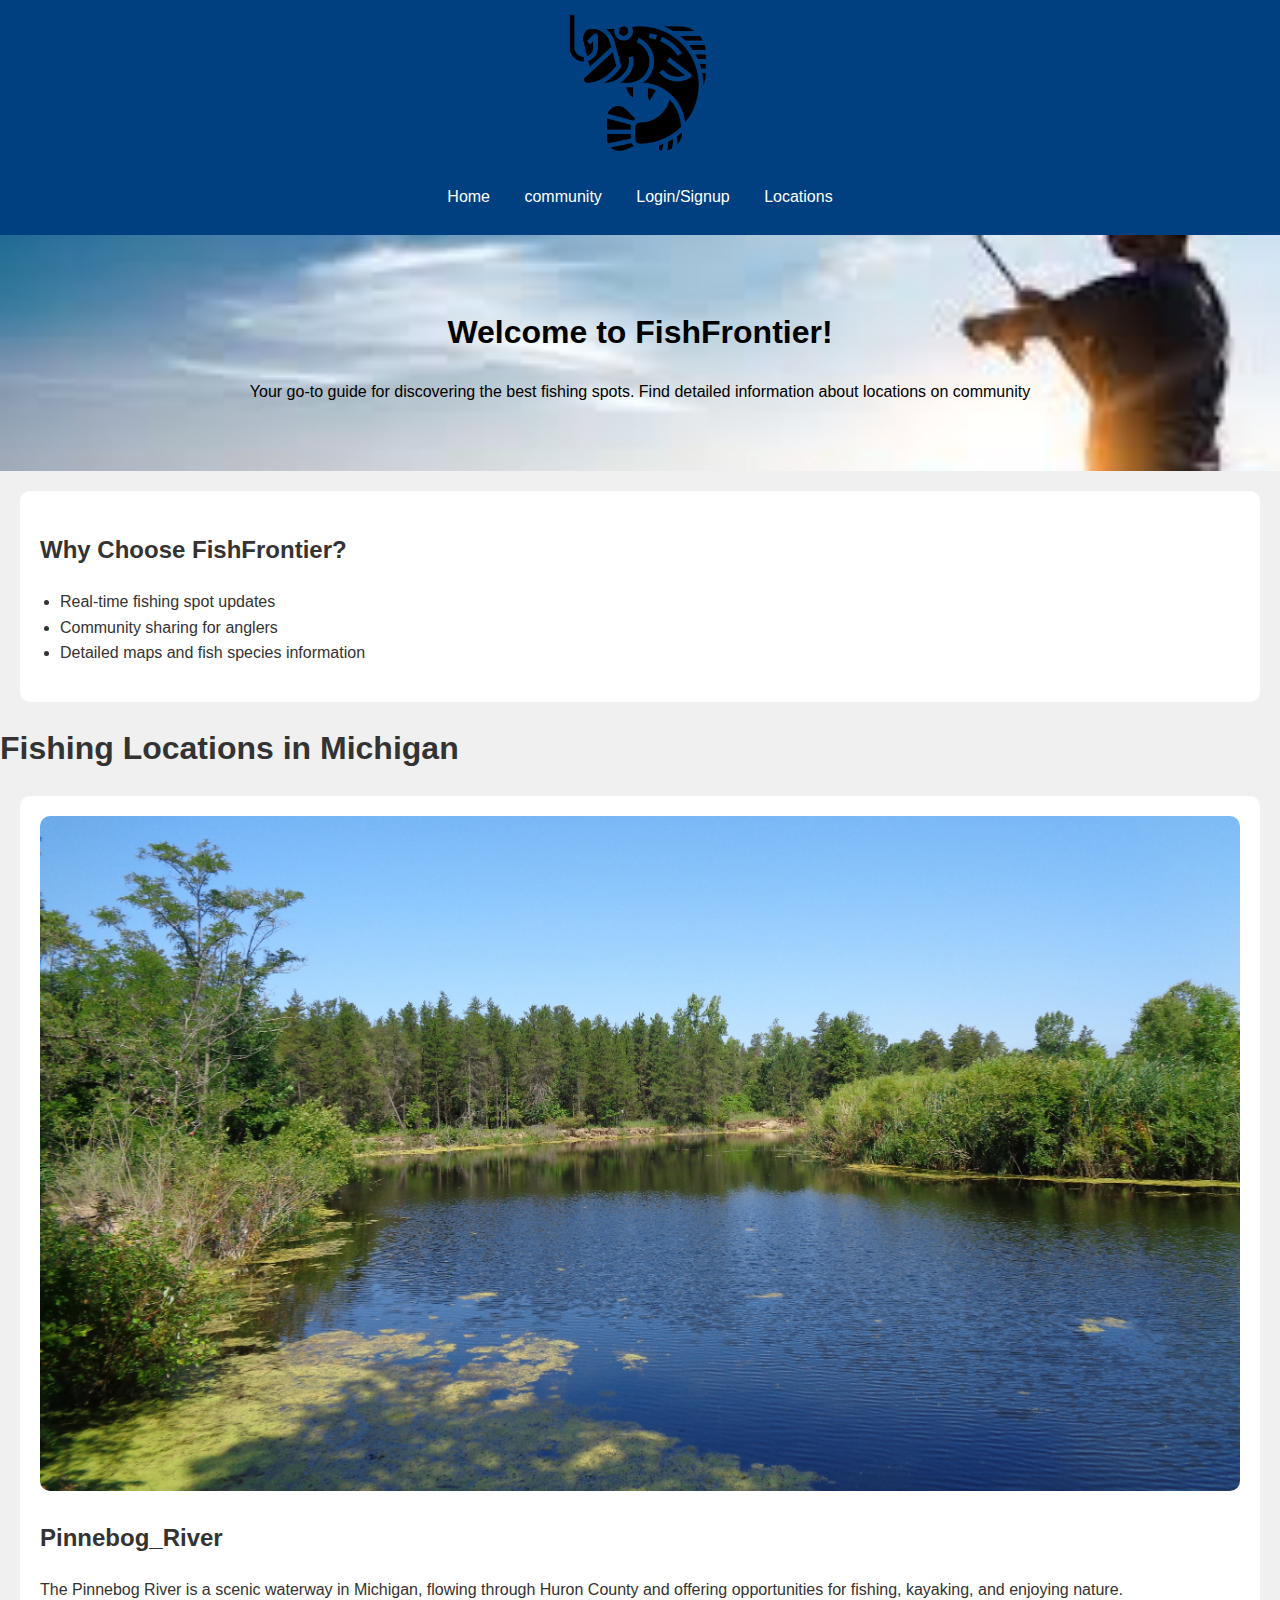
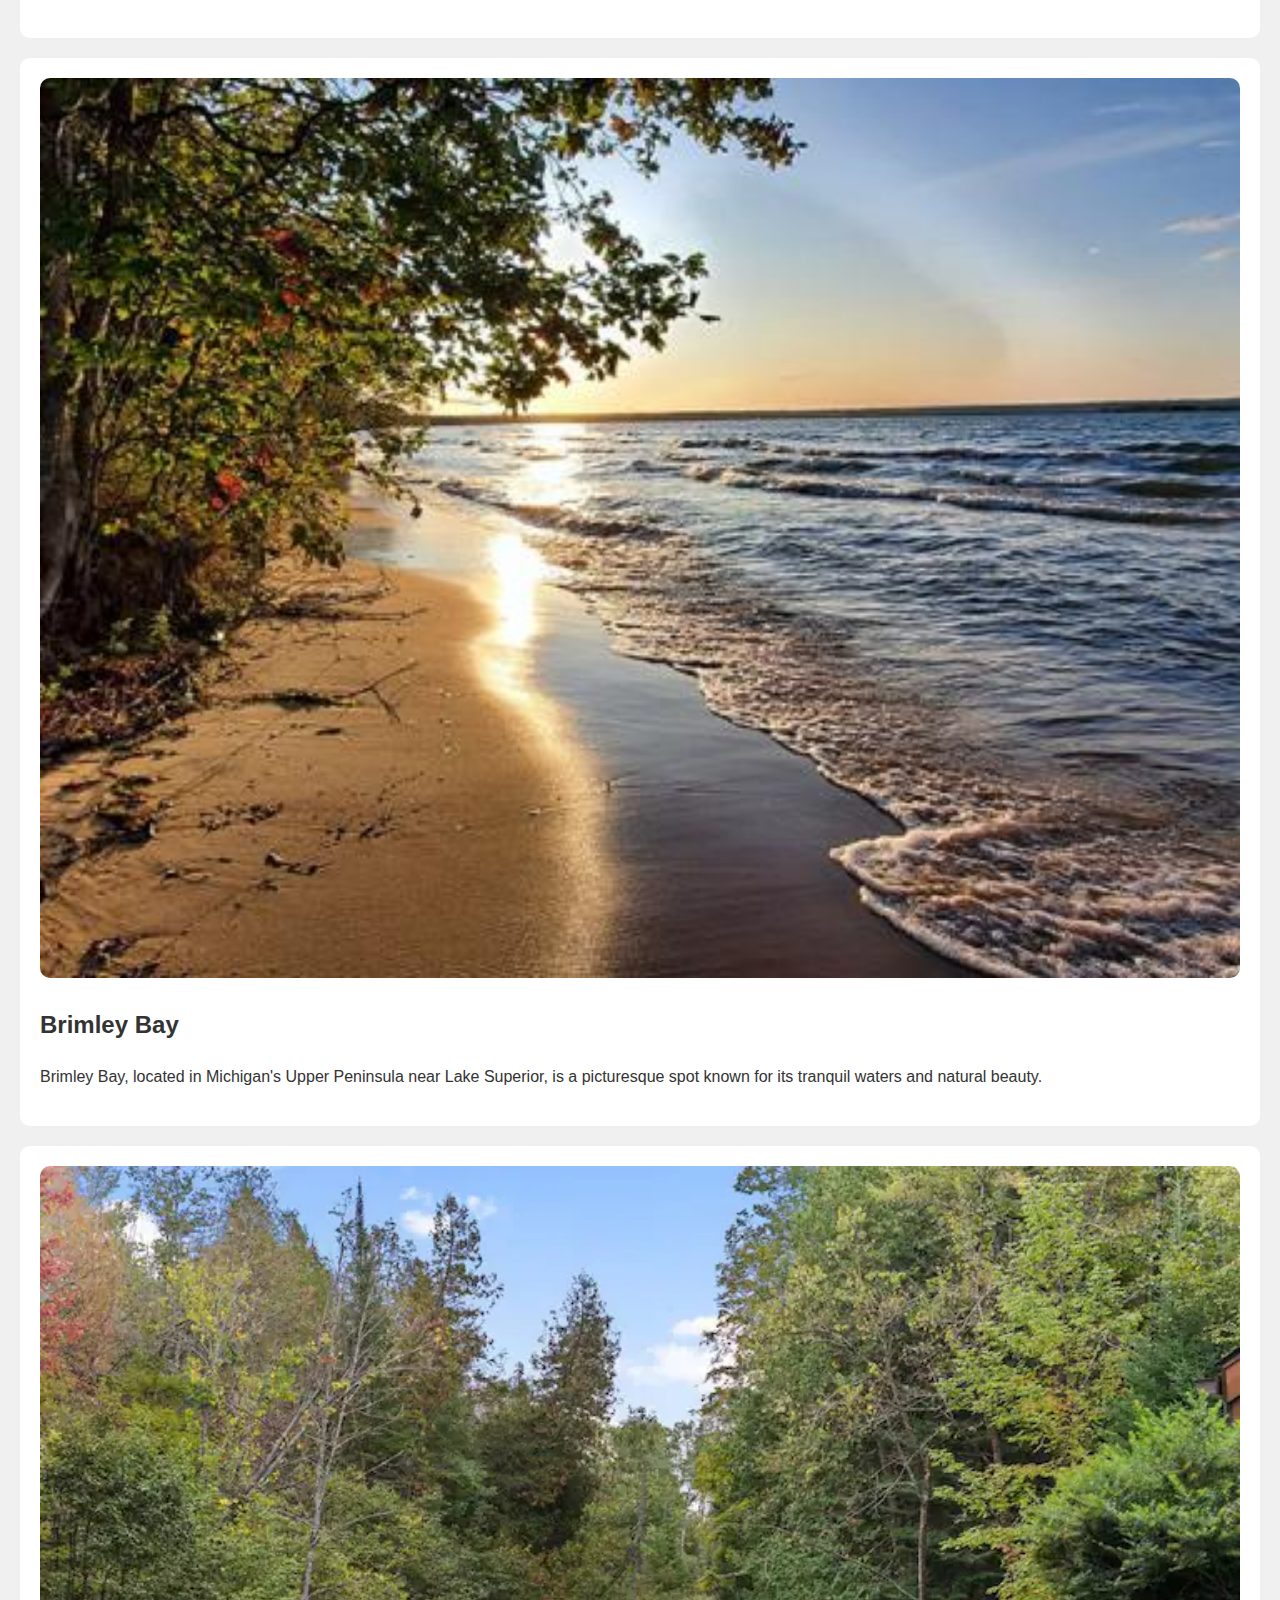
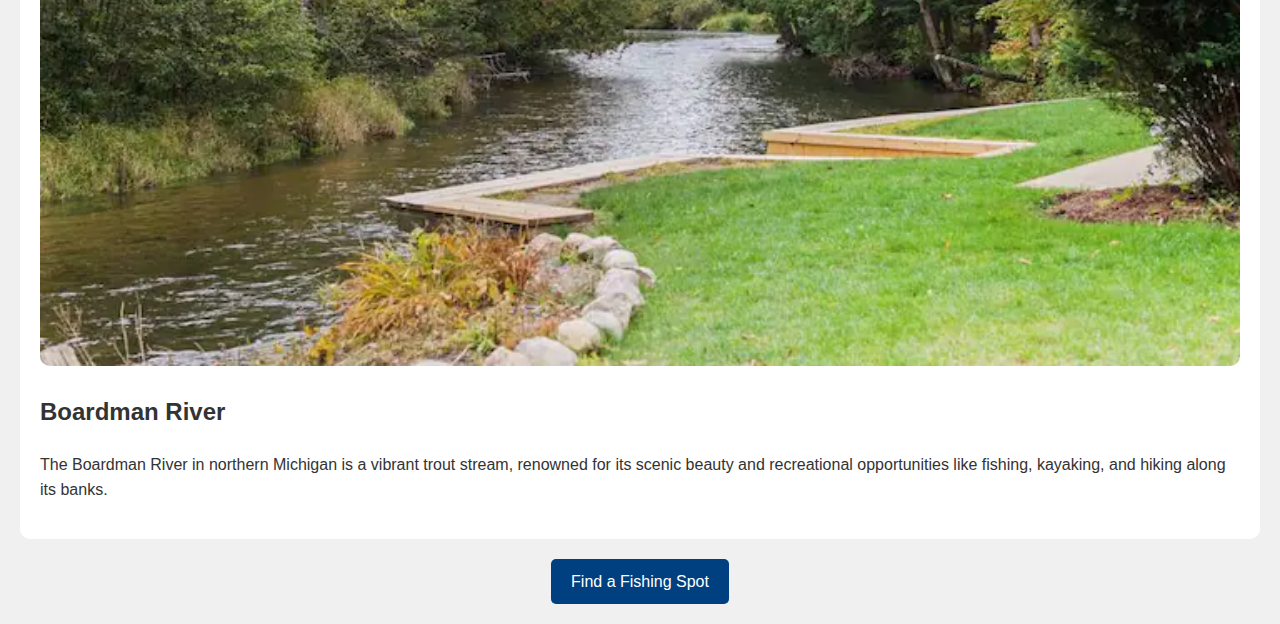
==== index.html @ 1112aa6f "updates" ====
<!DOCTYPE html>
<html lang="en">
<head>
    <meta charset="UTF-8">
    <meta name="viewport" content="width=device-width, initial-scale=1.0">
    <link rel="stylesheet" href="style.css">
    <title>FishFrontier</title>
</head>
<body>
    <header>
        <img src="fishing.png" alt="Logo" class="logo">
        <nav>
            <ul>
                <li><a href="index.html">Home</a></li>
                <li><a href="community.html">community</a></li>
                <li><a href="login.html">Login/Signup</a></li>
                <li><a href="#locations">Locations</a></li>
            </ul>
        </nav>
    </header>

    <main>
        <section class="home" style="background-image: url(Fishing.jpg); background-size: cover; background-position: center;">
            <h1>Welcome to FishFrontier!</h1>
            <p>Your go-to guide for discovering the best fishing spots. Find detailed information about locations on community</p>
        </section>

        <section class="features">
            <h2>Why Choose FishFrontier?</h2>
            <ul>
                <li>Real-time fishing spot updates</li>
                <li>Community sharing for anglers</li>
                <li>Detailed maps and fish species information</li>
            </ul>
        </section>

        <section id="locations" class="locations">
            <h1>Fishing Locations in Michigan</h1>
            <div class="location">
                <img src="PinnebogRiver.jpg" alt="FishingSpot">
                <h2>Pinnebog_River</h2>
                <p>The Pinnebog River is a scenic waterway in Michigan, flowing through Huron County and 
                    offering opportunities for fishing, kayaking, and enjoying nature.</p>
            </div>

            <div class="location">
                <img src="BrimleyBay.jpg" alt="FishingSpot">
                <h2>Brimley Bay</h2>
                <p>Brimley Bay, located in Michigan's Upper Peninsula near Lake Superior, is a 
                    picturesque spot known for its tranquil waters and natural beauty.</p>
            </div>

            <div class="location">
                <img src="BoardmanRiver.jpg" alt="FishingSpot">
                <h2>Boardman River</h2>
                <p>The Boardman River in northern Michigan is a vibrant trout stream, renowned 
                    for its scenic beauty and recreational opportunities like fishing, kayaking, 
                    and hiking along its banks.</p>
            </div>
        </section>

        <div class="cta">
            <a href="#Locations" class="button"> Find a Fishing Spot</a>
        </div>
    </main>
</body>
</html>
---- style.css ----
body {
    font-family: Arial, sans-serif;
    line-height: 1.6;
    margin: 0;
    padding: 0;
    background-color: #f0f0f0;
    color: #333;
}

header {
    background-color: #004080;
    color: white;
    padding: 10px 0;
    text-align: center;
}

.logo {
    width: 150px;
}

nav ul {
    list-style: none;
    padding: 0;
}

nav ul li {
    display: inline;
    margin: 0 15px;
}

nav ul li a {
    color: white;
    text-decoration: none;
}

.home {
    text-align: center;
    background-color: #0073e6;
    color: rgb(0, 0, 0);
    padding: 50px 20px;
}

.features {
    margin: 20px;
    padding: 20px;
    background-color: white;
    border-radius: 10px;
}

.features ul {
    list-style: disc;
    padding-left: 20px;
}

.cta {
    text-align: center;
    margin: 20px;
}

.button {
    display: inline-block;
    padding: 10px 20px;
    background-color: #004080;
    color: white;
    text-decoration: none;
    border-radius: 5px;
}

.button:hover {
    background-color: #002f5f;
}

footer {
    background-color: #004080;
    color: white;
    text-align: center;
    padding: 10px 0;
    position: relative;
    bottom: 0;
    width: 100%;
}

.location {
    background-color: white;
    margin: 20px;
    padding: 20px;
    border-radius: 10px;
}

.location img {
    width: 100%;
    border-radius: 10px;
}

.login {
    margin: 20px;
    padding: 20px;
    background-color: white;
    border-radius: 10px;
    text-align: center;
}

.login form {
    display: inline-block;
    text-align: left;
}

.login label {
    display: block;
    margin: 10px 0 5px;
}

.login input {
    width: 100%;
    padding: 8px;
    margin-bottom: 10px;
    border: 1px solid #ccc;
    border-radius: 5px;
}

@media (max-width: 768px) {
    nav ul li {
        display: block;
        margin: 10px 0;
    }

    .home {
        padding: 30px 10px;
    }

    .location, .login {
        margin: 10px;
    }
}

@media (max-width: 480px) {
    header {
        padding: 5px 0;
    }

    .button {
        padding: 8px 16px;
    }
}
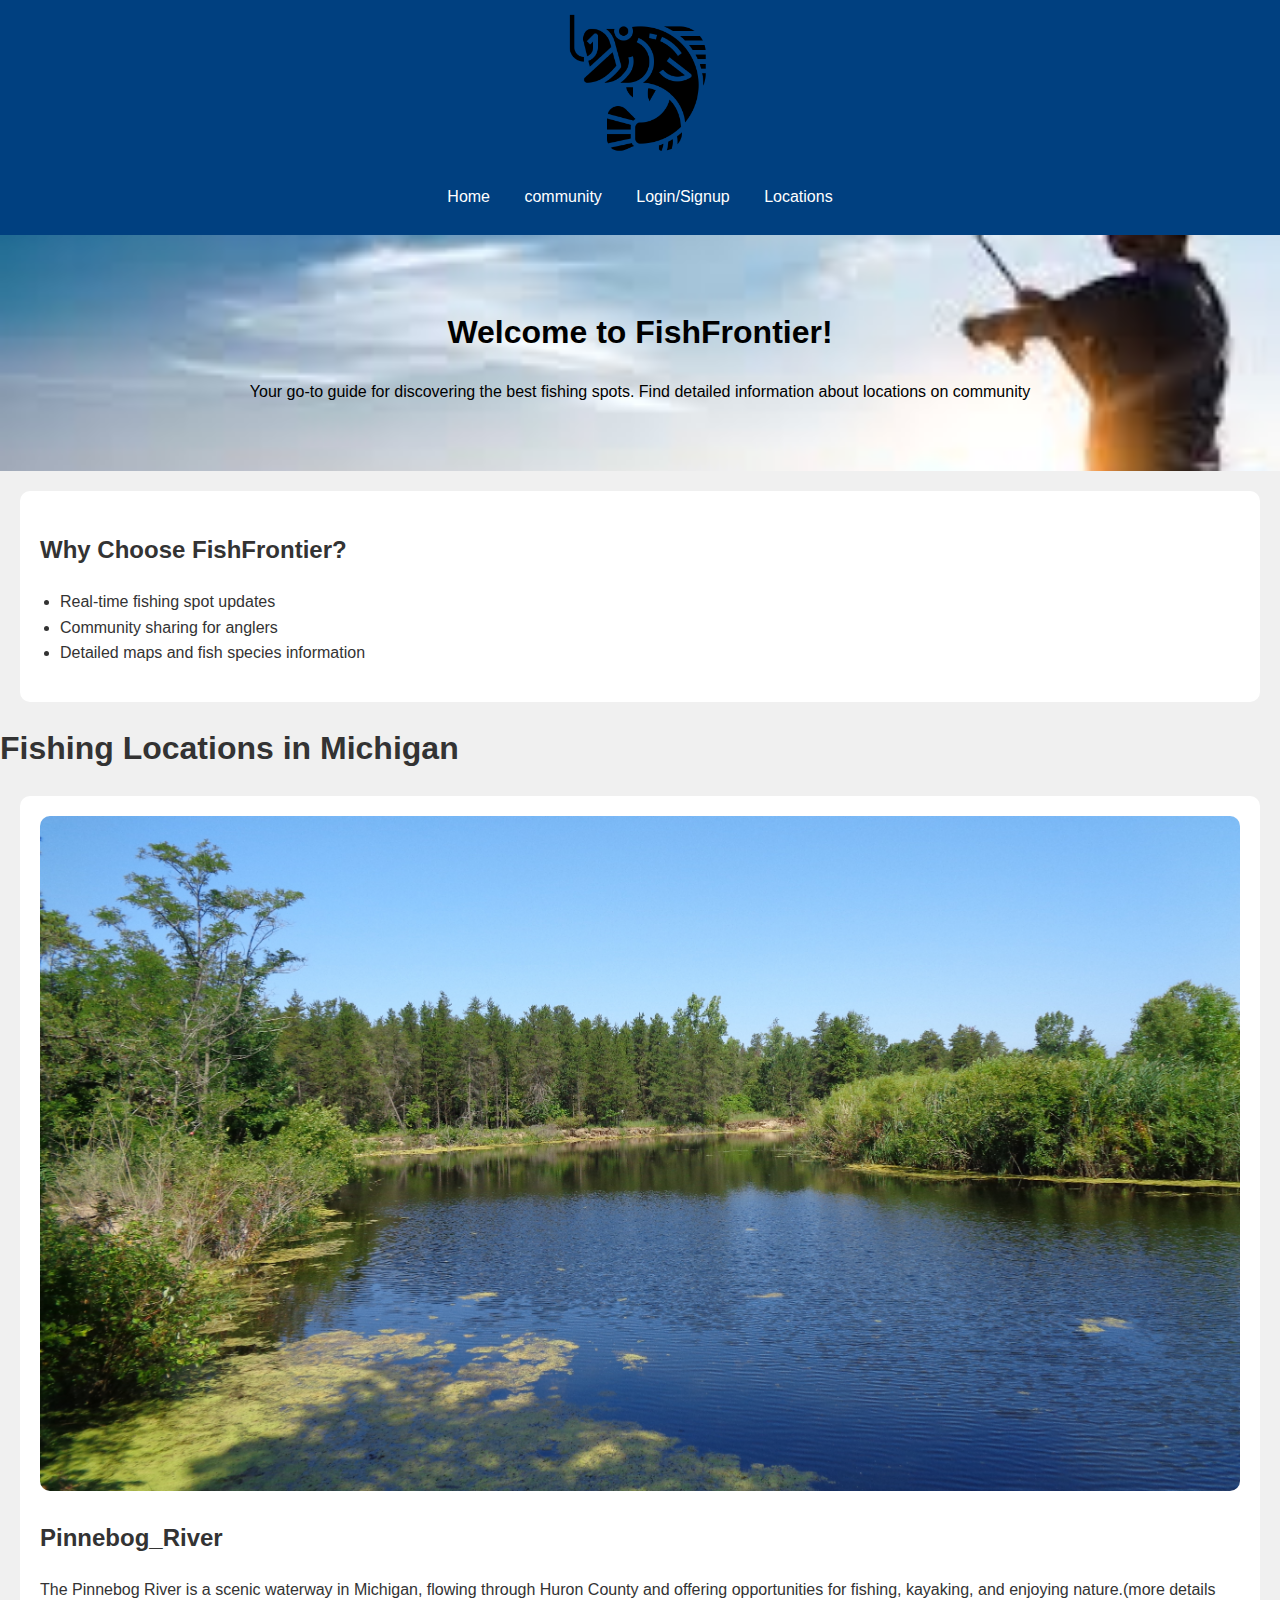
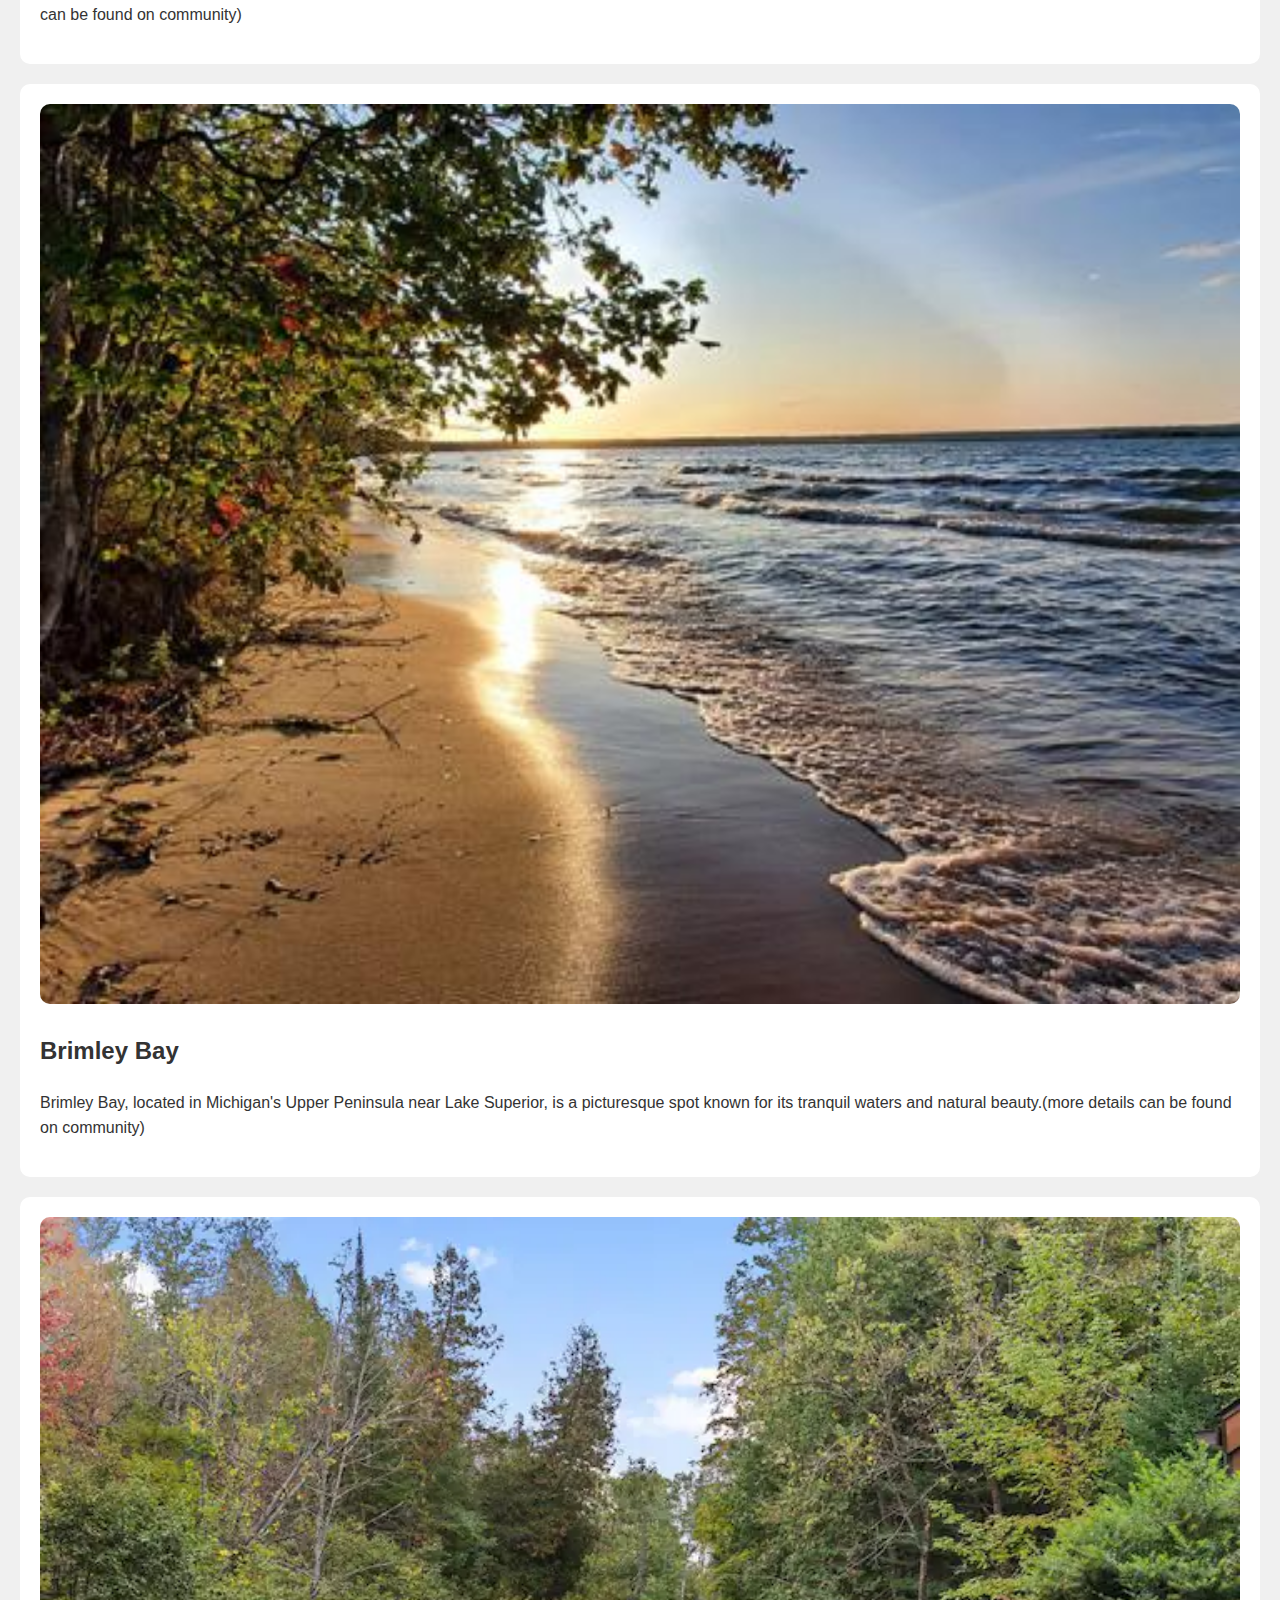
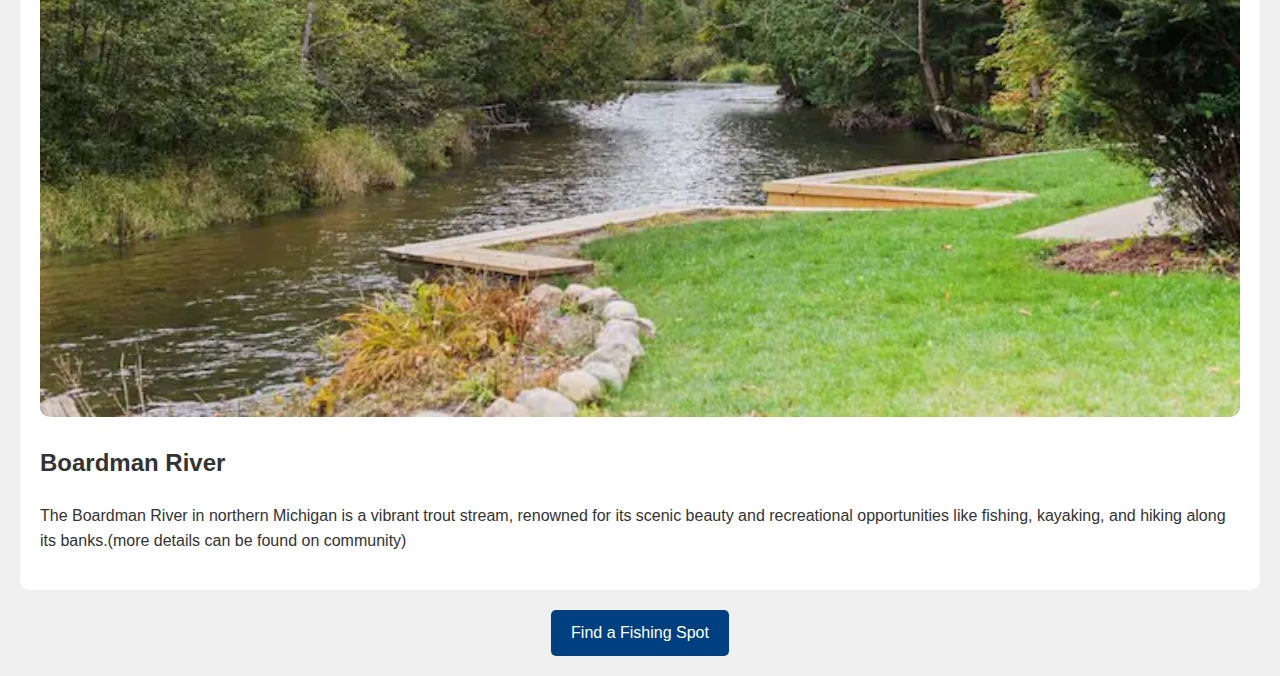
==== commit 525337ae: "index updates" ====
--- a/index.html
+++ b/index.html
@@ -40,14 +40,14 @@
                 <img src="PinnebogRiver.jpg" alt="FishingSpot">
                 <h2>Pinnebog_River</h2>
                 <p>The Pinnebog River is a scenic waterway in Michigan, flowing through Huron County and 
-                    offering opportunities for fishing, kayaking, and enjoying nature.</p>
+                    offering opportunities for fishing, kayaking, and enjoying nature.(more details can be found on community)</p>
             </div>
 
             <div class="location">
                 <img src="BrimleyBay.jpg" alt="FishingSpot">
                 <h2>Brimley Bay</h2>
                 <p>Brimley Bay, located in Michigan's Upper Peninsula near Lake Superior, is a 
-                    picturesque spot known for its tranquil waters and natural beauty.</p>
+                    picturesque spot known for its tranquil waters and natural beauty.(more details can be found on community)</p>
             </div>
 
             <div class="location">
@@ -55,7 +55,7 @@
                 <h2>Boardman River</h2>
                 <p>The Boardman River in northern Michigan is a vibrant trout stream, renowned 
                     for its scenic beauty and recreational opportunities like fishing, kayaking, 
-                    and hiking along its banks.</p>
+                    and hiking along its banks.(more details can be found on community)</p>
             </div>
         </section>
 
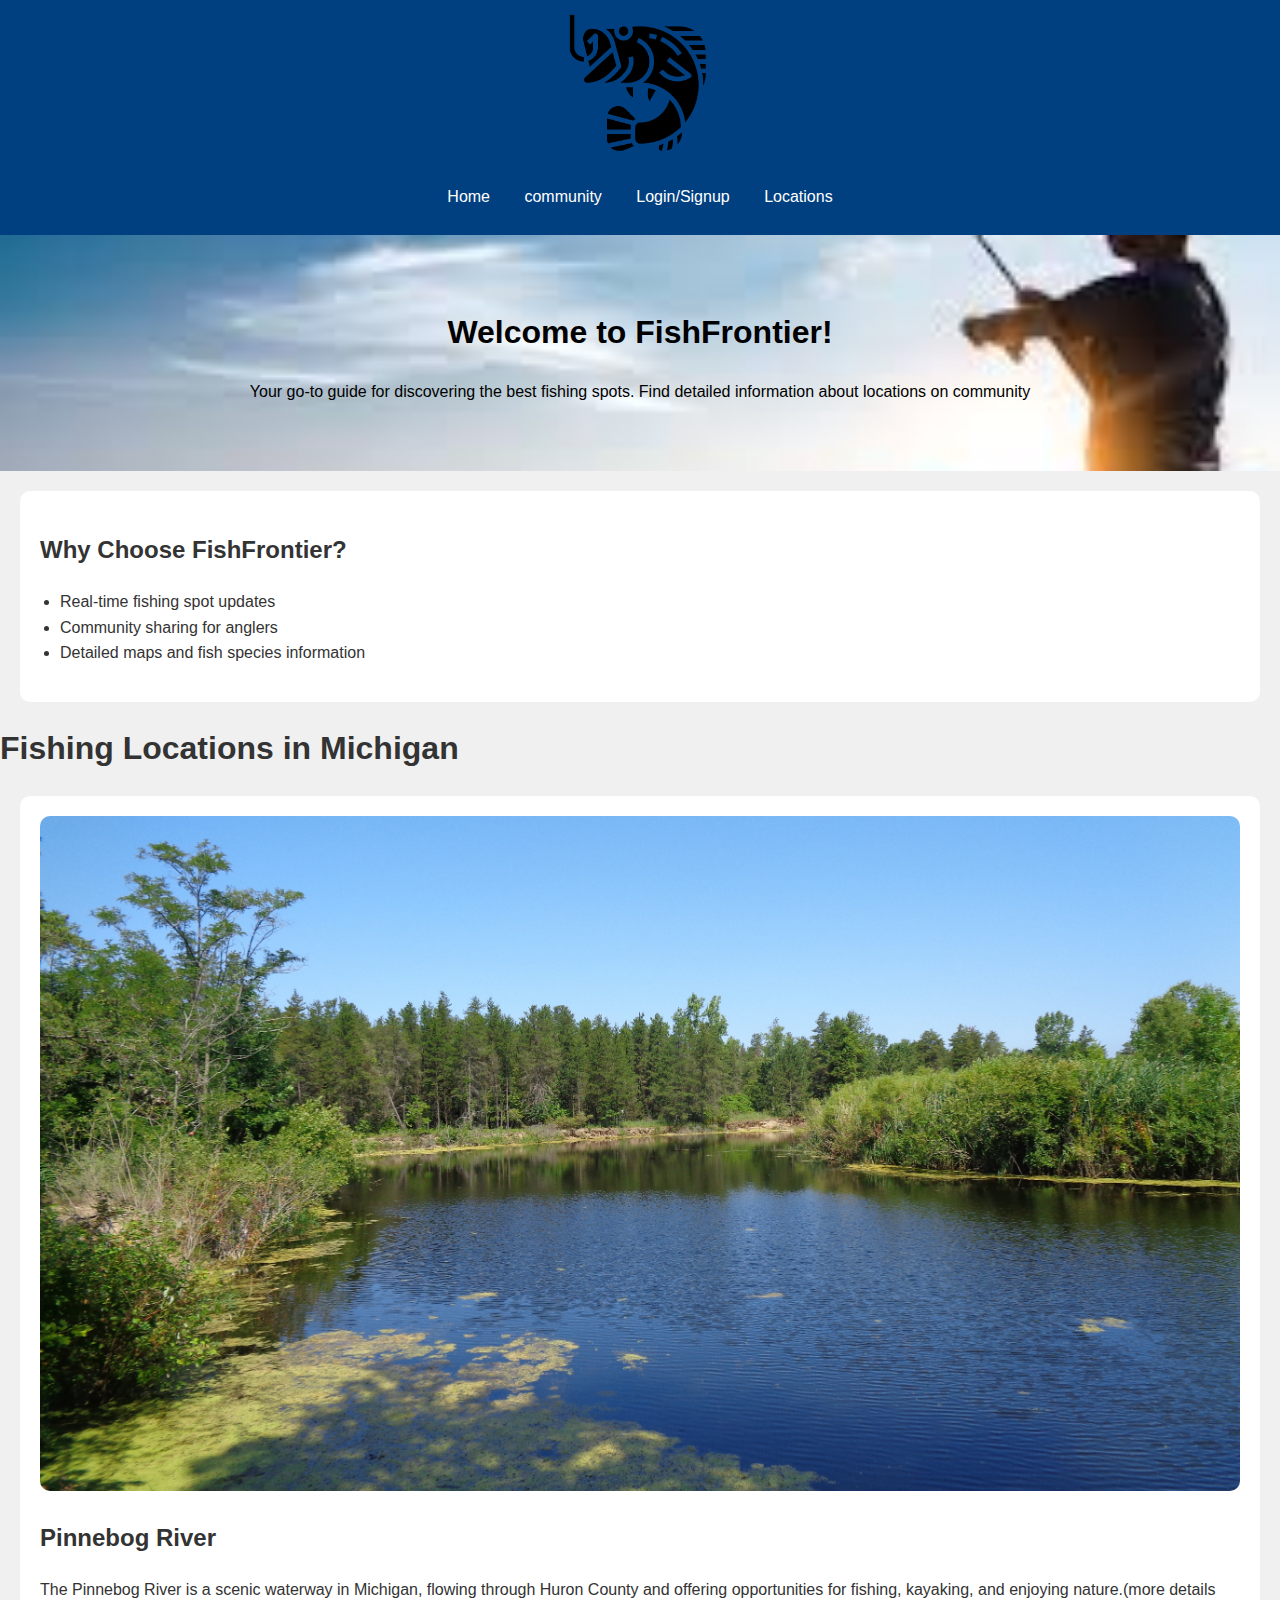
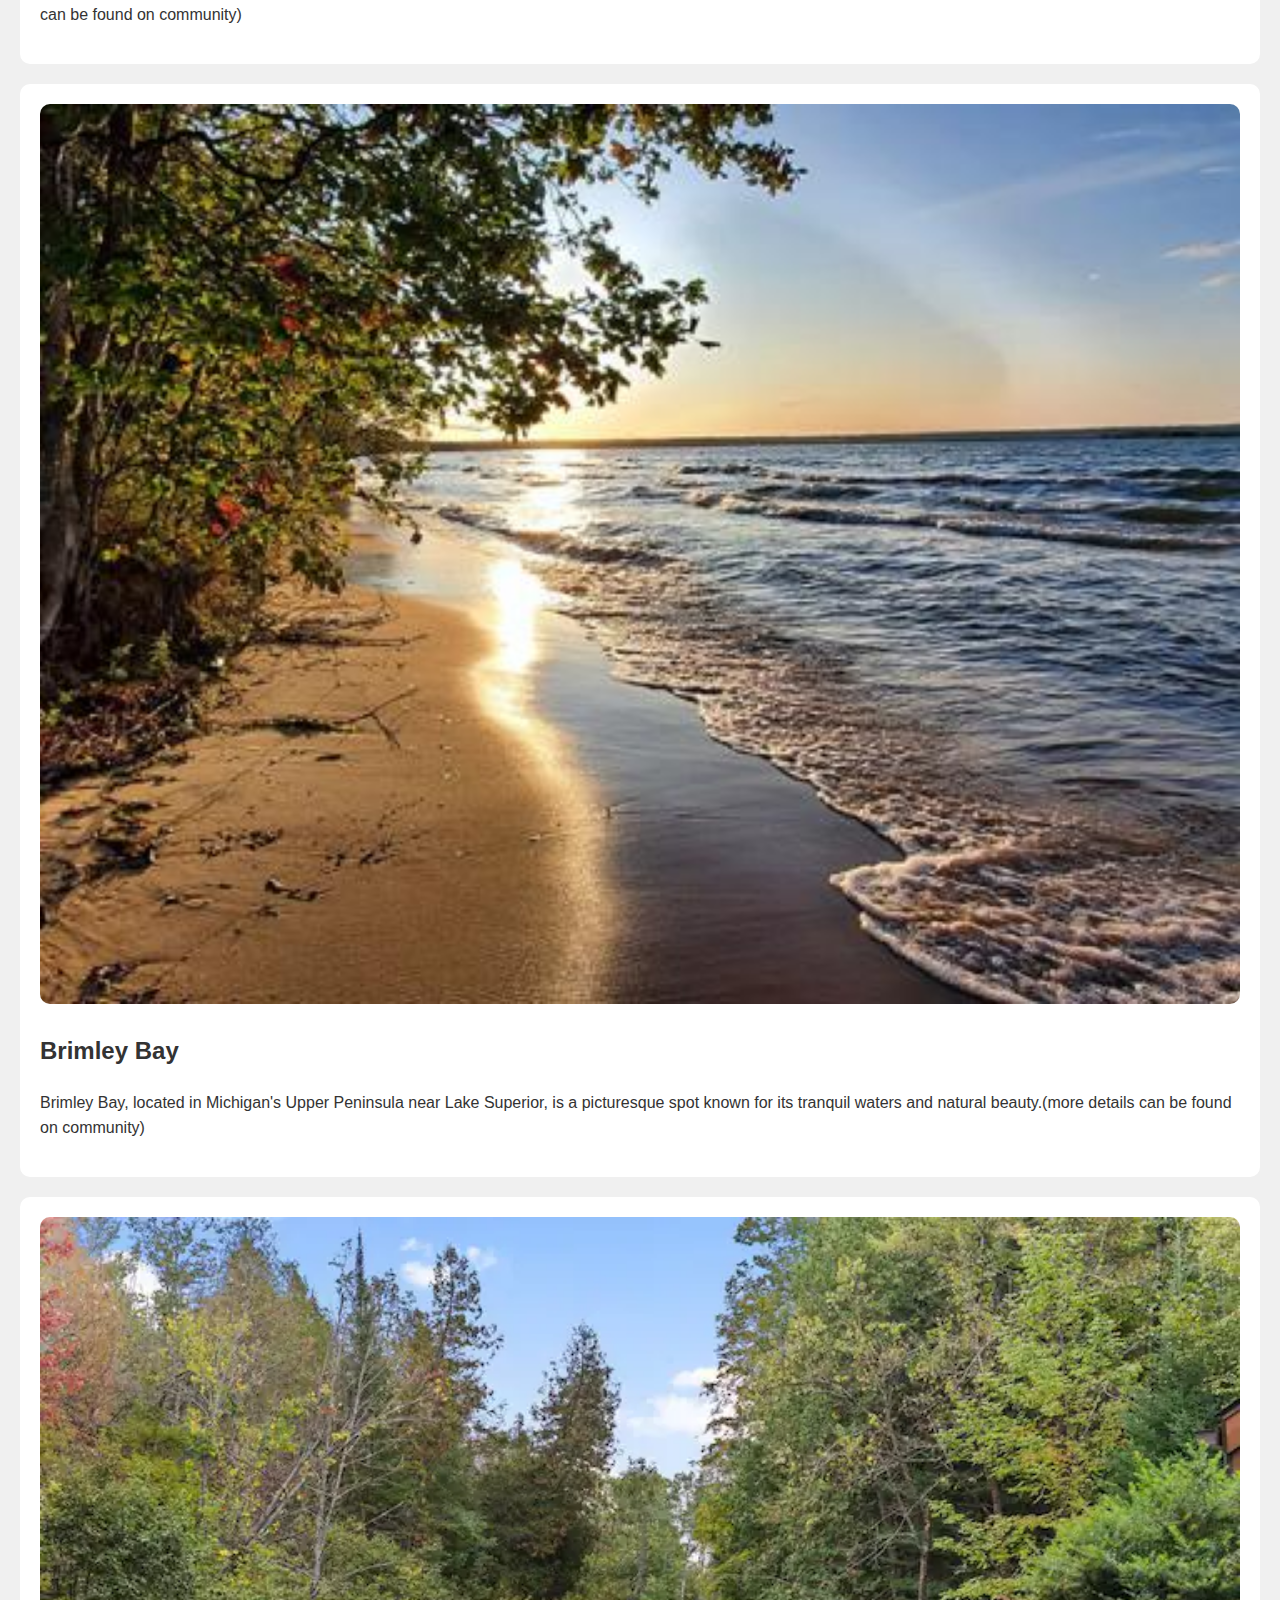
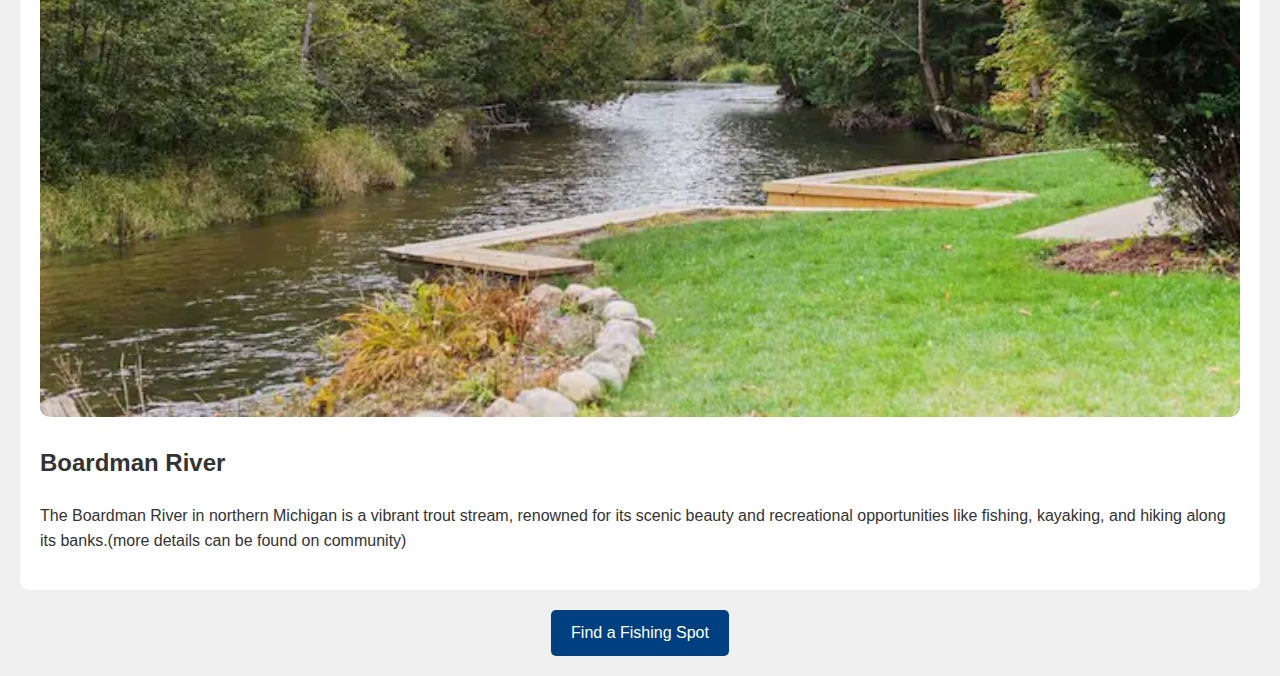
==== commit 0e21f503: "updates" ====
--- a/index.html
+++ b/index.html
@@ -38,7 +38,7 @@
             <h1>Fishing Locations in Michigan</h1>
             <div class="location">
                 <img src="PinnebogRiver.jpg" alt="FishingSpot">
-                <h2>Pinnebog_River</h2>
+                <h2>Pinnebog River</h2>
                 <p>The Pinnebog River is a scenic waterway in Michigan, flowing through Huron County and 
                     offering opportunities for fishing, kayaking, and enjoying nature.(more details can be found on community)</p>
             </div>
--- a/style.css
+++ b/style.css
@@ -70,16 +70,6 @@
     background-color: #002f5f;
 }
 
-footer {
-    background-color: #004080;
-    color: white;
-    text-align: center;
-    padding: 10px 0;
-    position: relative;
-    bottom: 0;
-    width: 100%;
-}
-
 .location {
     background-color: white;
     margin: 20px;
@@ -118,6 +108,31 @@
     border-radius: 5px;
 }
 
+.post-section {
+    margin: 20px;
+    padding: 15px;
+    border-radius: 10px;
+    border: 1px solid #ccc;
+    background-color: #f9f9f9;
+}
+
+.add-post {
+    margin-top: 20px;
+}
+
+.add-post label {
+    display: block;
+    margin: 10px 0 5px;
+}
+
+.add-post input, .add-post textarea {
+    width: 100%;
+    padding: 8px;
+    margin-bottom: 10px;
+    border: 1px solid #ccc;
+    border-radius: 5px;
+}
+
 @media (max-width: 768px) {
     nav ul li {
         display: block;
@@ -128,7 +143,7 @@
         padding: 30px 10px;
     }
 
-    .location, .login {
+    .location, .login .post-section{
         margin: 10px;
     }
 }
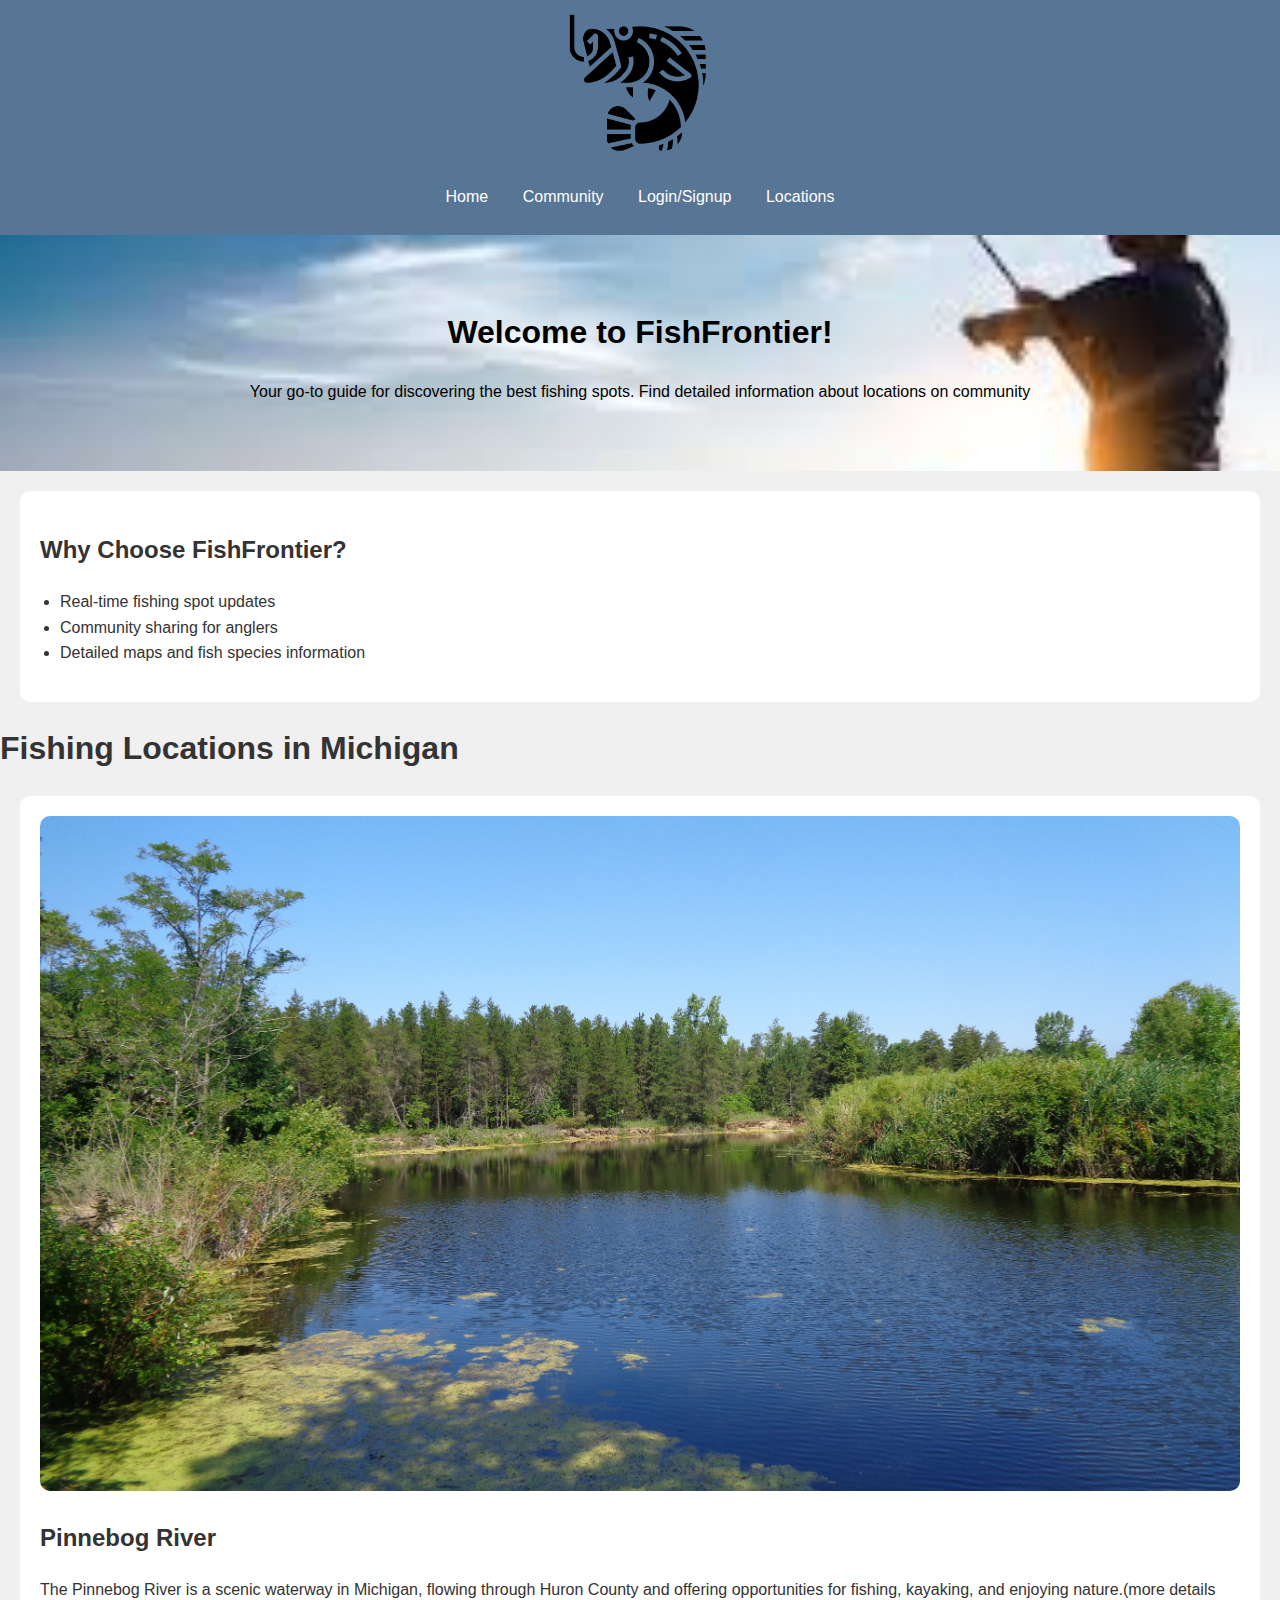
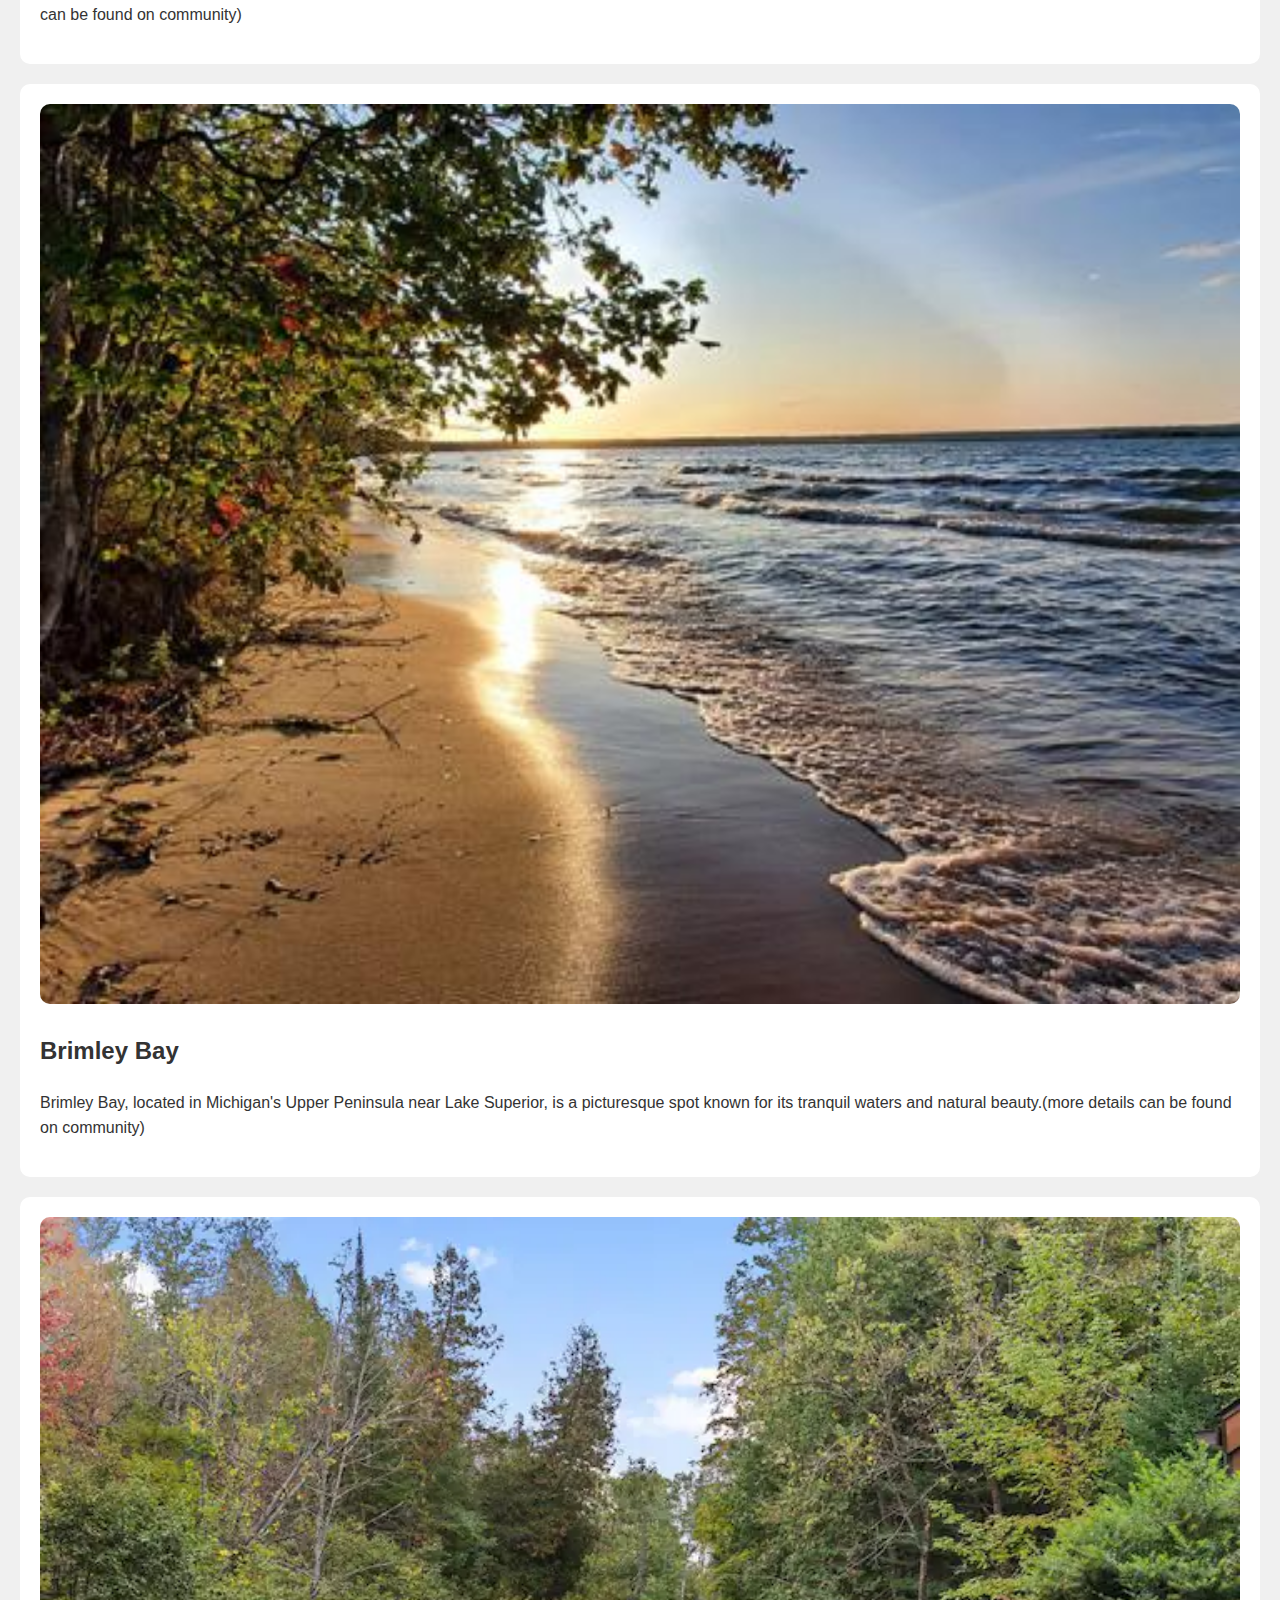
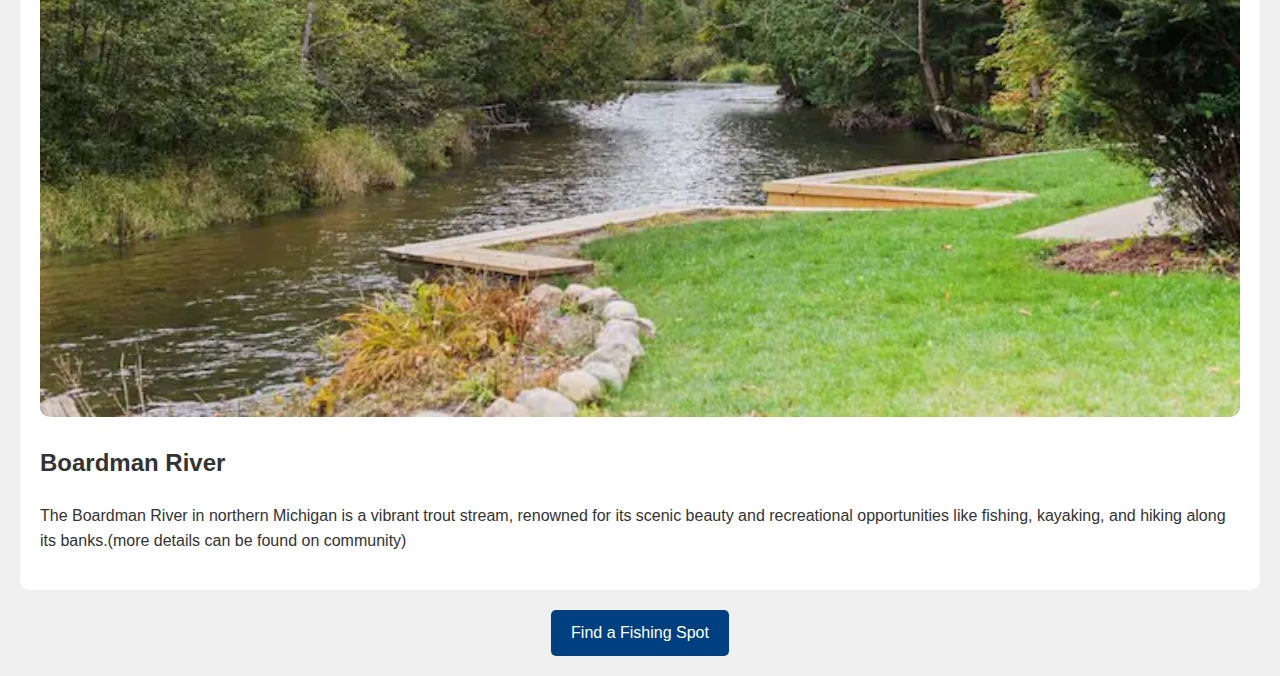
==== commit bba6e264: "updates" ====
--- a/index.html
+++ b/index.html
@@ -12,7 +12,7 @@
         <nav>
             <ul>
                 <li><a href="index.html">Home</a></li>
-                <li><a href="community.html">community</a></li>
+                <li><a href="community.html">Community</a></li>
                 <li><a href="login.html">Login/Signup</a></li>
                 <li><a href="#locations">Locations</a></li>
             </ul>
--- a/style.css
+++ b/style.css
@@ -8,7 +8,7 @@
 }
 
 header {
-    background-color: #004080;
+    background-color: #577594;
     color: white;
     padding: 10px 0;
     text-align: center;
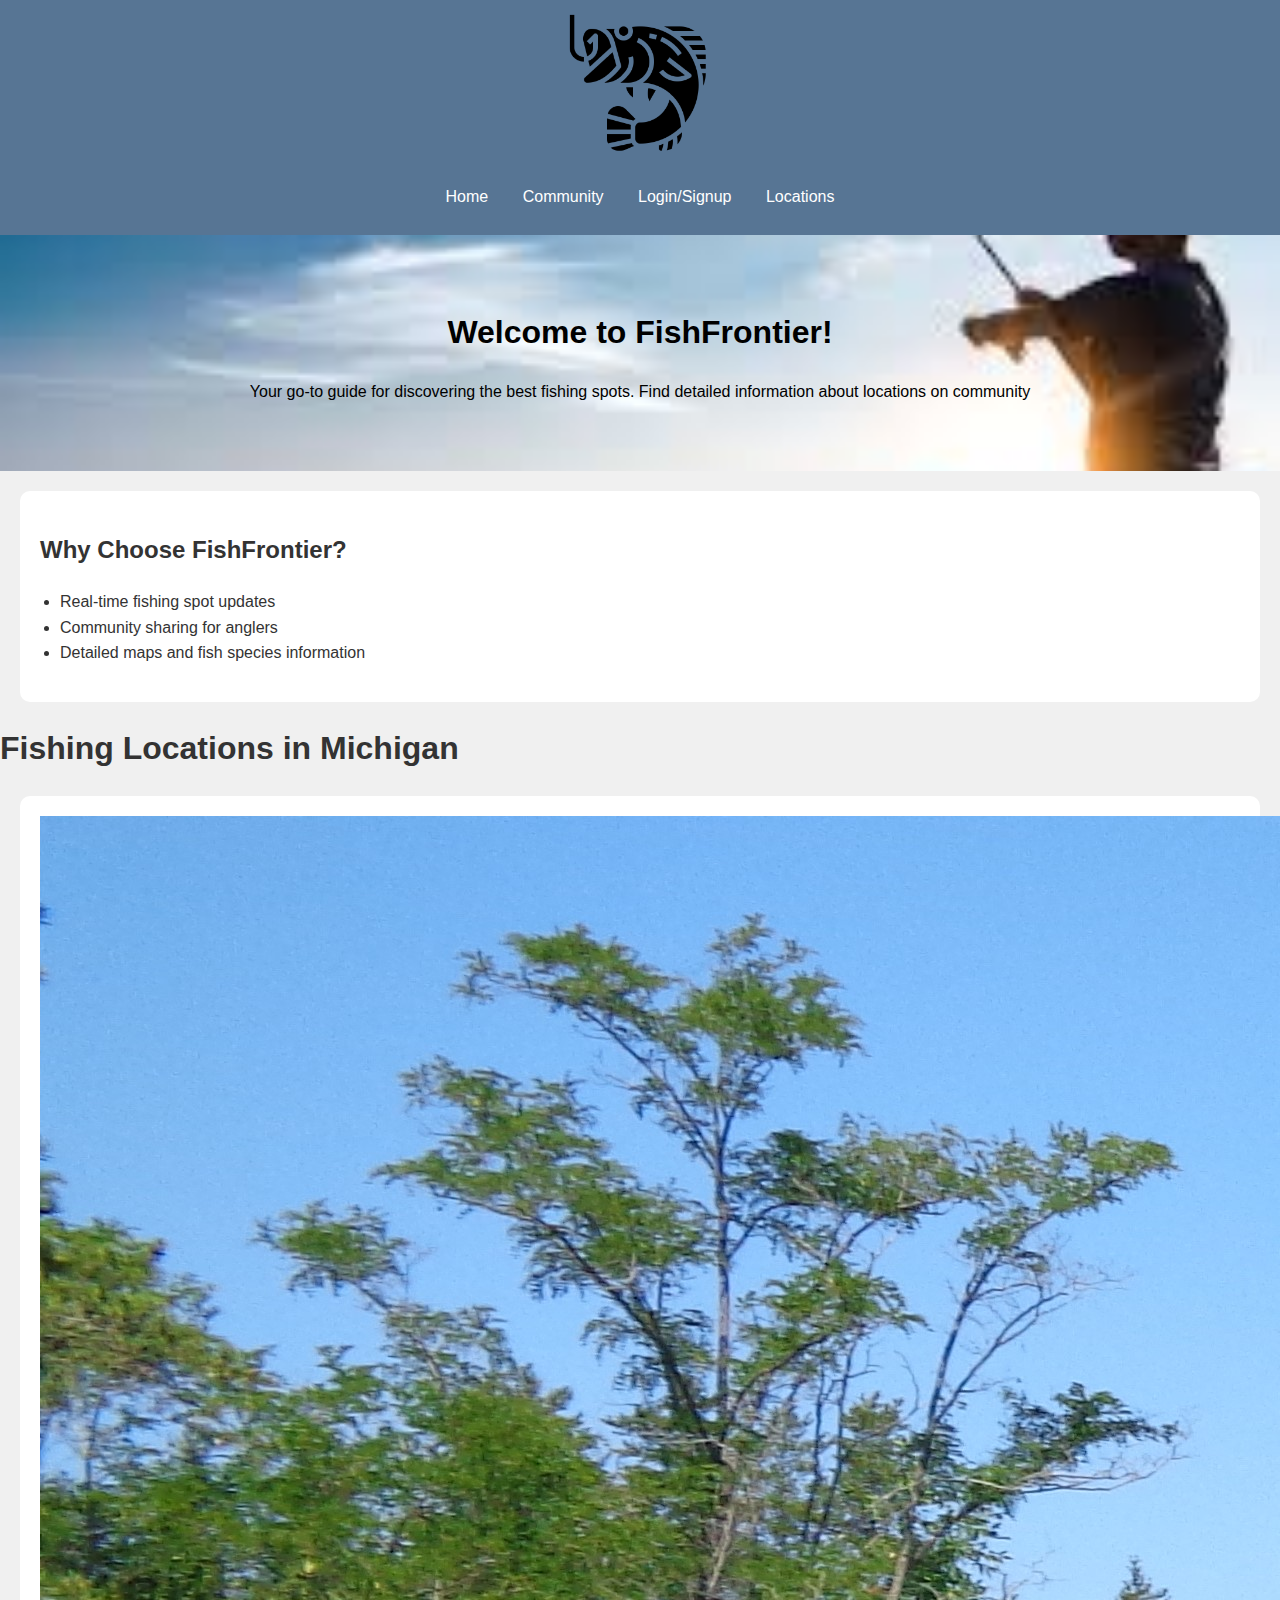
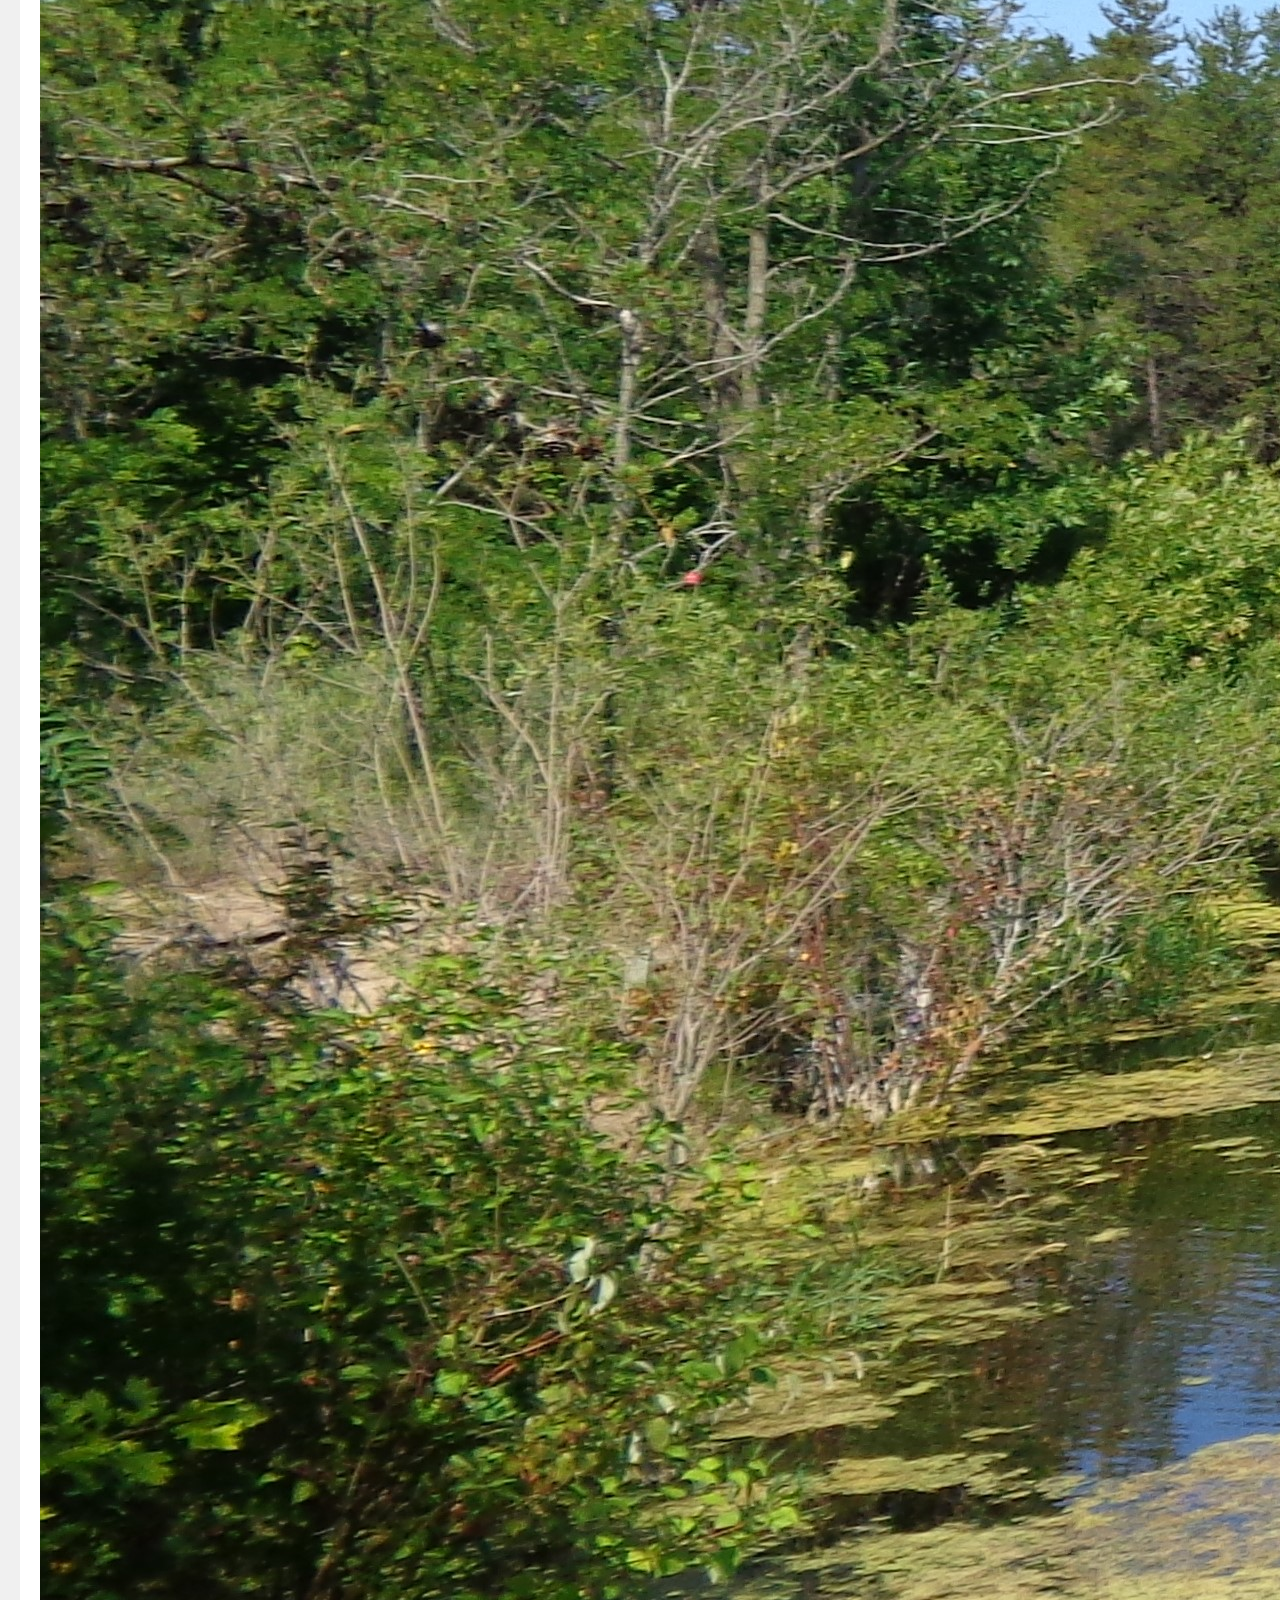
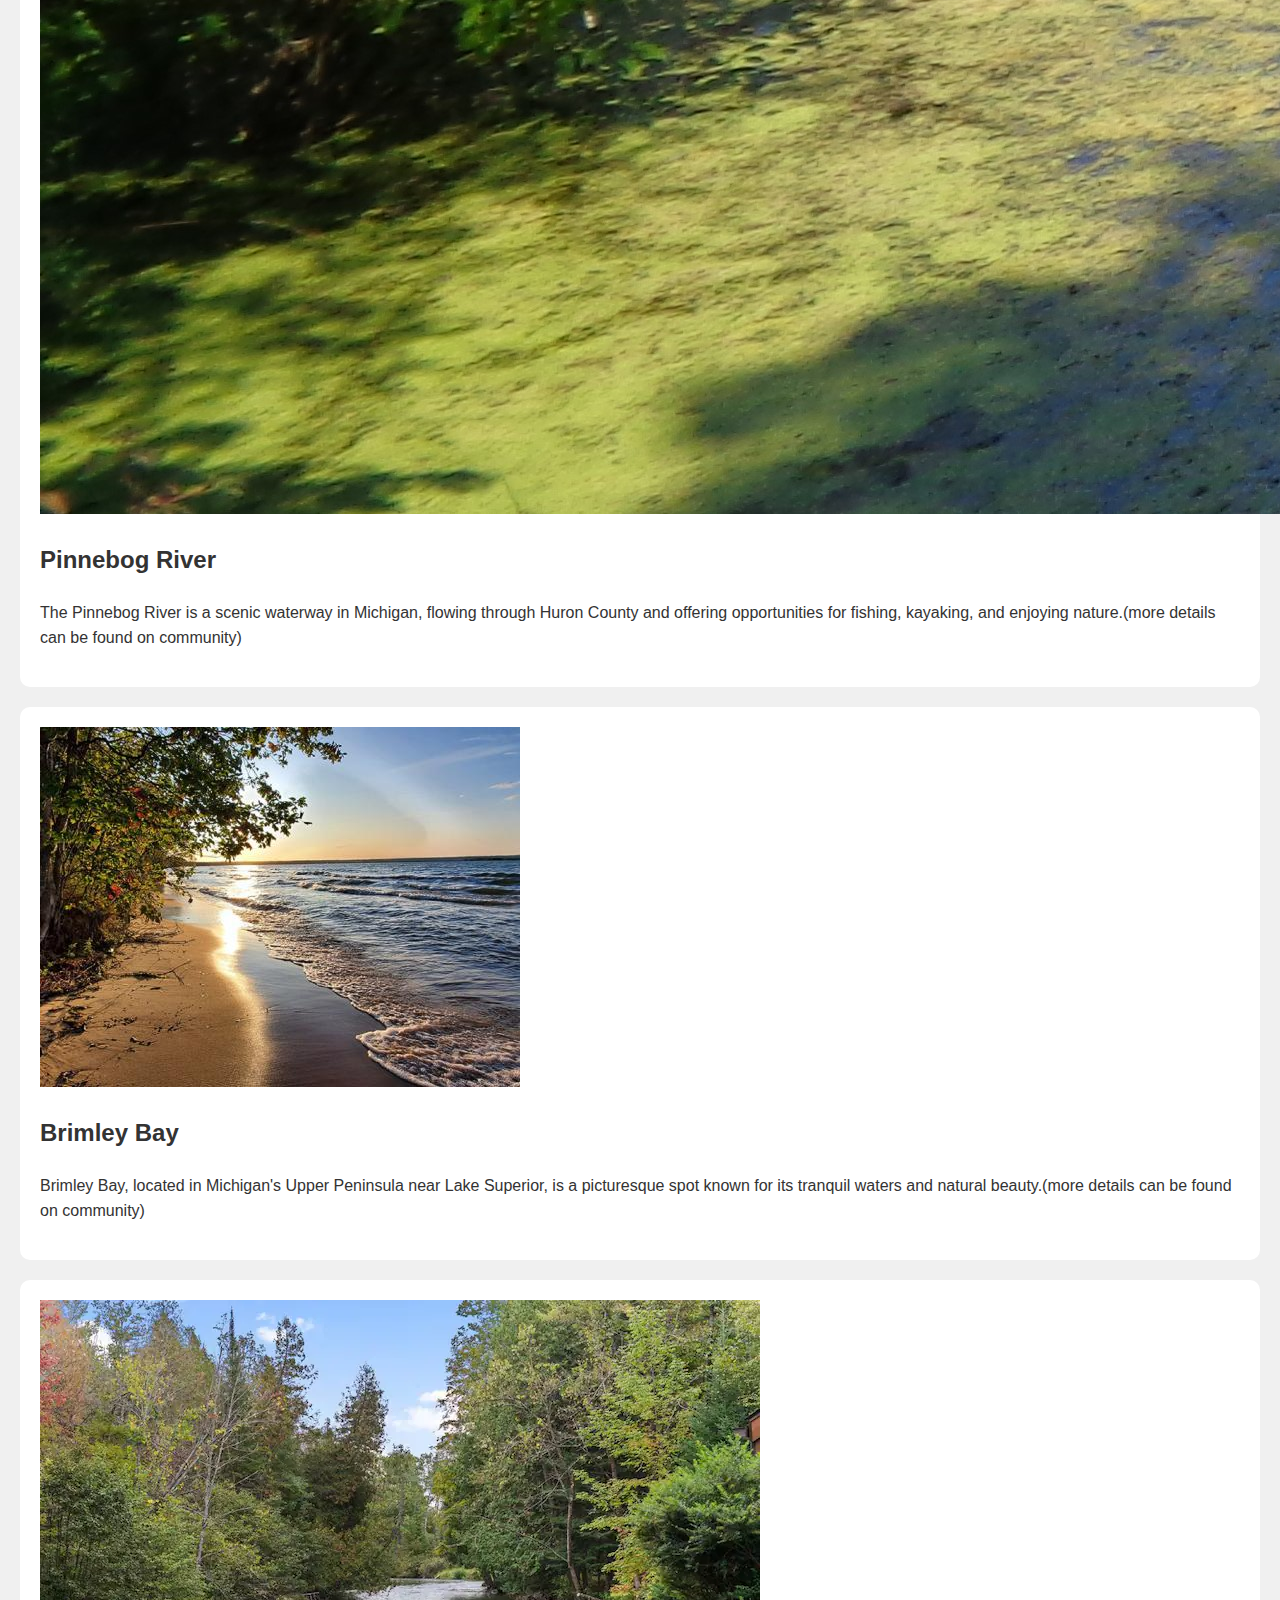
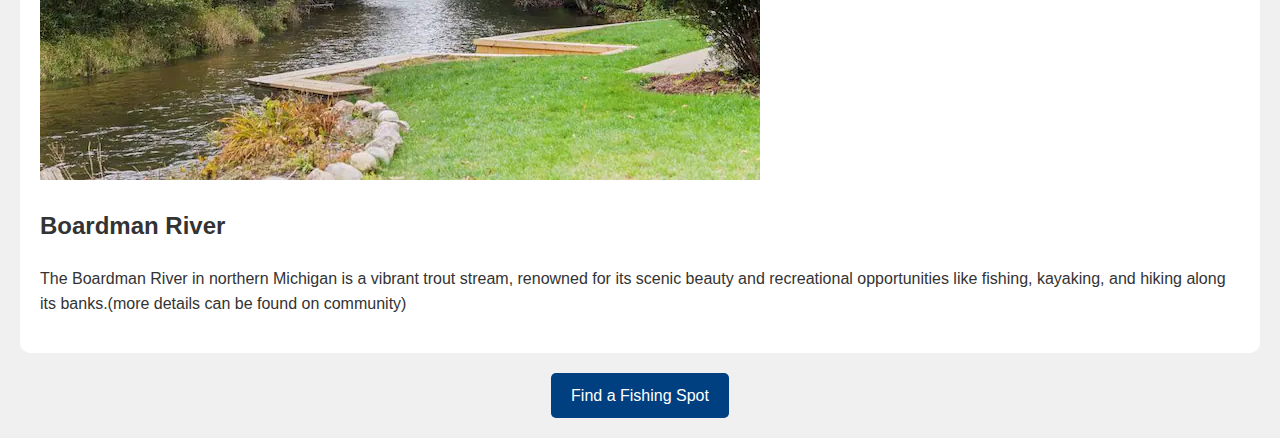
==== commit 0c499fe4: "updates" ====
--- a/index.html
+++ b/index.html
@@ -37,21 +37,21 @@
         <section id="locations" class="locations">
             <h1>Fishing Locations in Michigan</h1>
             <div class="location">
-                <img src="PinnebogRiver.jpg" alt="FishingSpot">
+                <img src="PinnebogRiver.jpg" alt="FishingSpot" class="location-image">
                 <h2>Pinnebog River</h2>
                 <p>The Pinnebog River is a scenic waterway in Michigan, flowing through Huron County and 
                     offering opportunities for fishing, kayaking, and enjoying nature.(more details can be found on community)</p>
             </div>
 
             <div class="location">
-                <img src="BrimleyBay.jpg" alt="FishingSpot">
+                <img src="BrimleyBay.jpg" alt="FishingSpot" class="location-image">
                 <h2>Brimley Bay</h2>
                 <p>Brimley Bay, located in Michigan's Upper Peninsula near Lake Superior, is a 
                     picturesque spot known for its tranquil waters and natural beauty.(more details can be found on community)</p>
             </div>
 
             <div class="location">
-                <img src="BoardmanRiver.jpg" alt="FishingSpot">
+                <img src="BoardmanRiver.jpg" alt="FishingSpot" class="location-image">
                 <h2>Boardman River</h2>
                 <p>The Boardman River in northern Michigan is a vibrant trout stream, renowned 
                     for its scenic beauty and recreational opportunities like fishing, kayaking, 
--- a/style.css
+++ b/style.css
@@ -77,9 +77,12 @@
     border-radius: 10px;
 }
 
-.location img {
+.location image {
     width: 100%;
+    height: auto;
     border-radius: 10px;
+    box-shadow: 0 4px 8px rgba(0, 0, 0, 0.2);
+    margin-bottom: 15px;
 }
 
 .login {
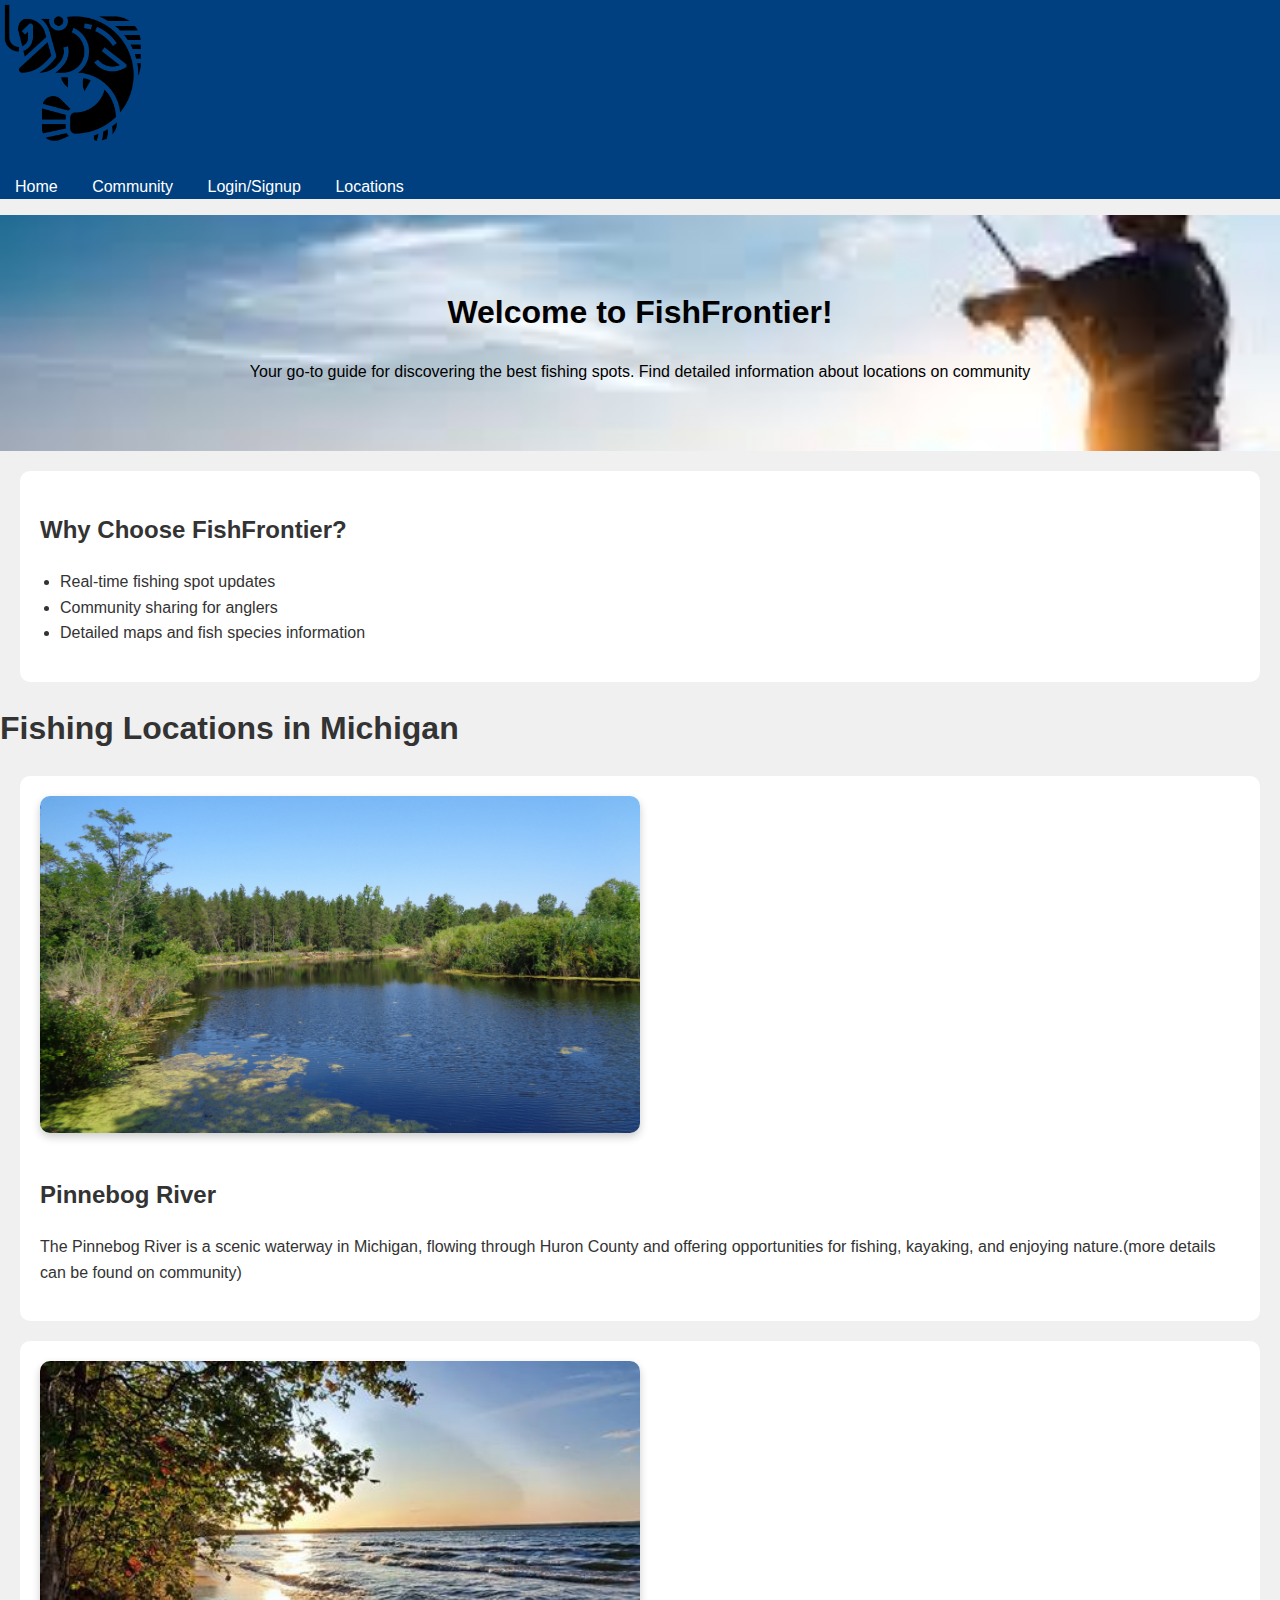
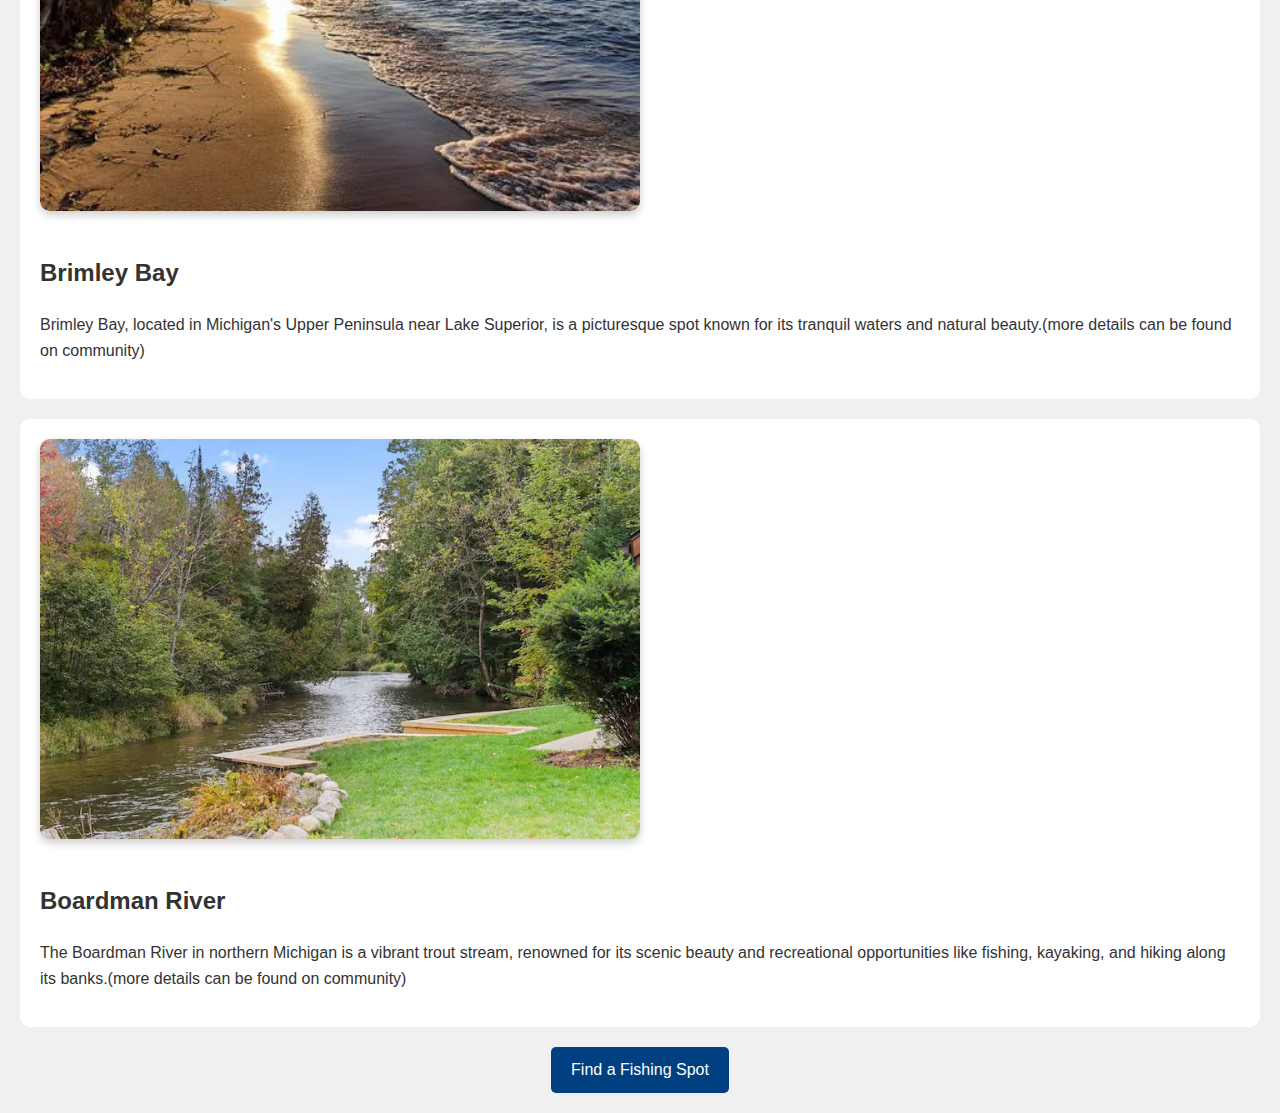
==== commit 34a0fa9c: "updates" ====
--- a/index.html
+++ b/index.html
@@ -7,7 +7,7 @@
     <title>FishFrontier</title>
 </head>
 <body>
-    <header>
+    <header class="sticky-header">
         <img src="fishing.png" alt="Logo" class="logo">
         <nav>
             <ul>
--- a/style.css
+++ b/style.css
@@ -7,11 +7,11 @@
     color: #333;
 }
 
-header {
-    background-color: #577594;
-    color: white;
-    padding: 10px 0;
-    text-align: center;
+.sticky-header {
+    position: sticky;
+    top: 0;
+    z-index: 100;
+    background-color: #004080;
 }
 
 .logo {
@@ -77,8 +77,8 @@
     border-radius: 10px;
 }
 
-.location image {
-    width: 100%;
+.location img {
+    width: 50%;
     height: auto;
     border-radius: 10px;
     box-shadow: 0 4px 8px rgba(0, 0, 0, 0.2);
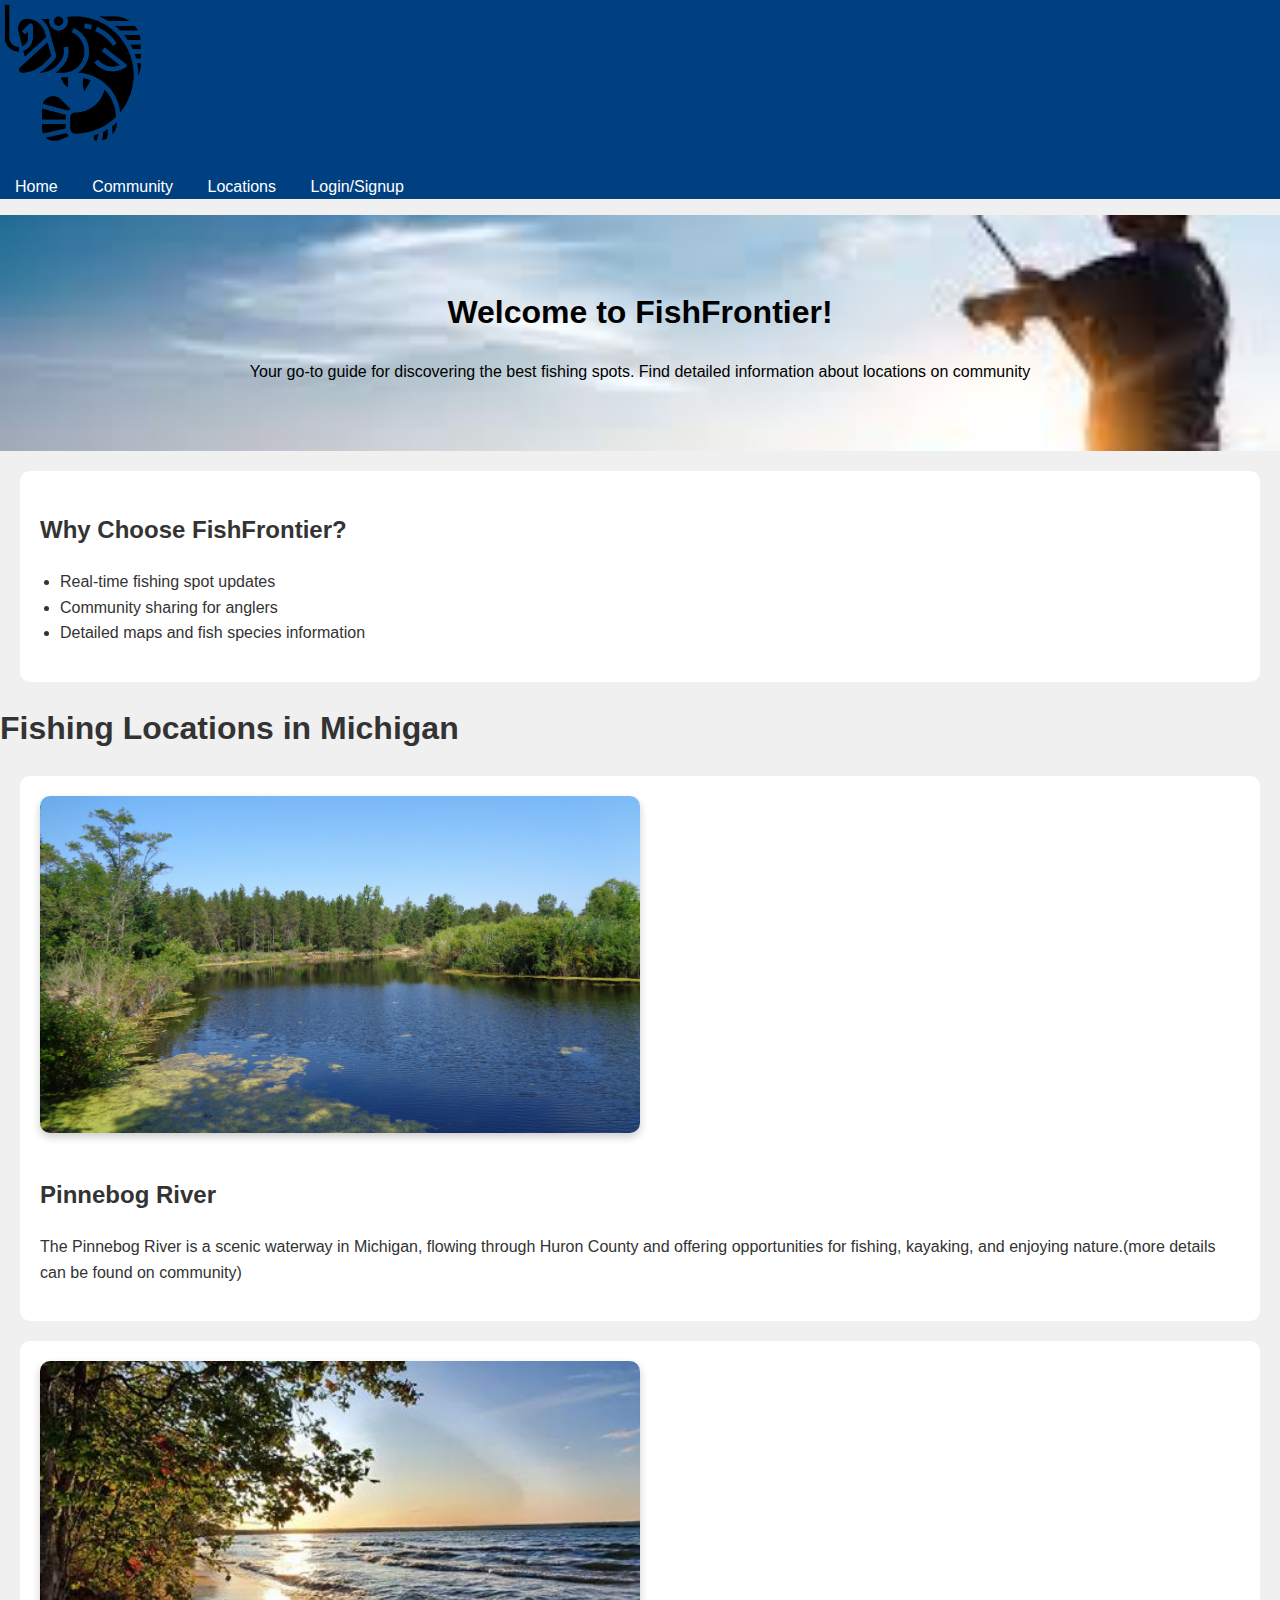
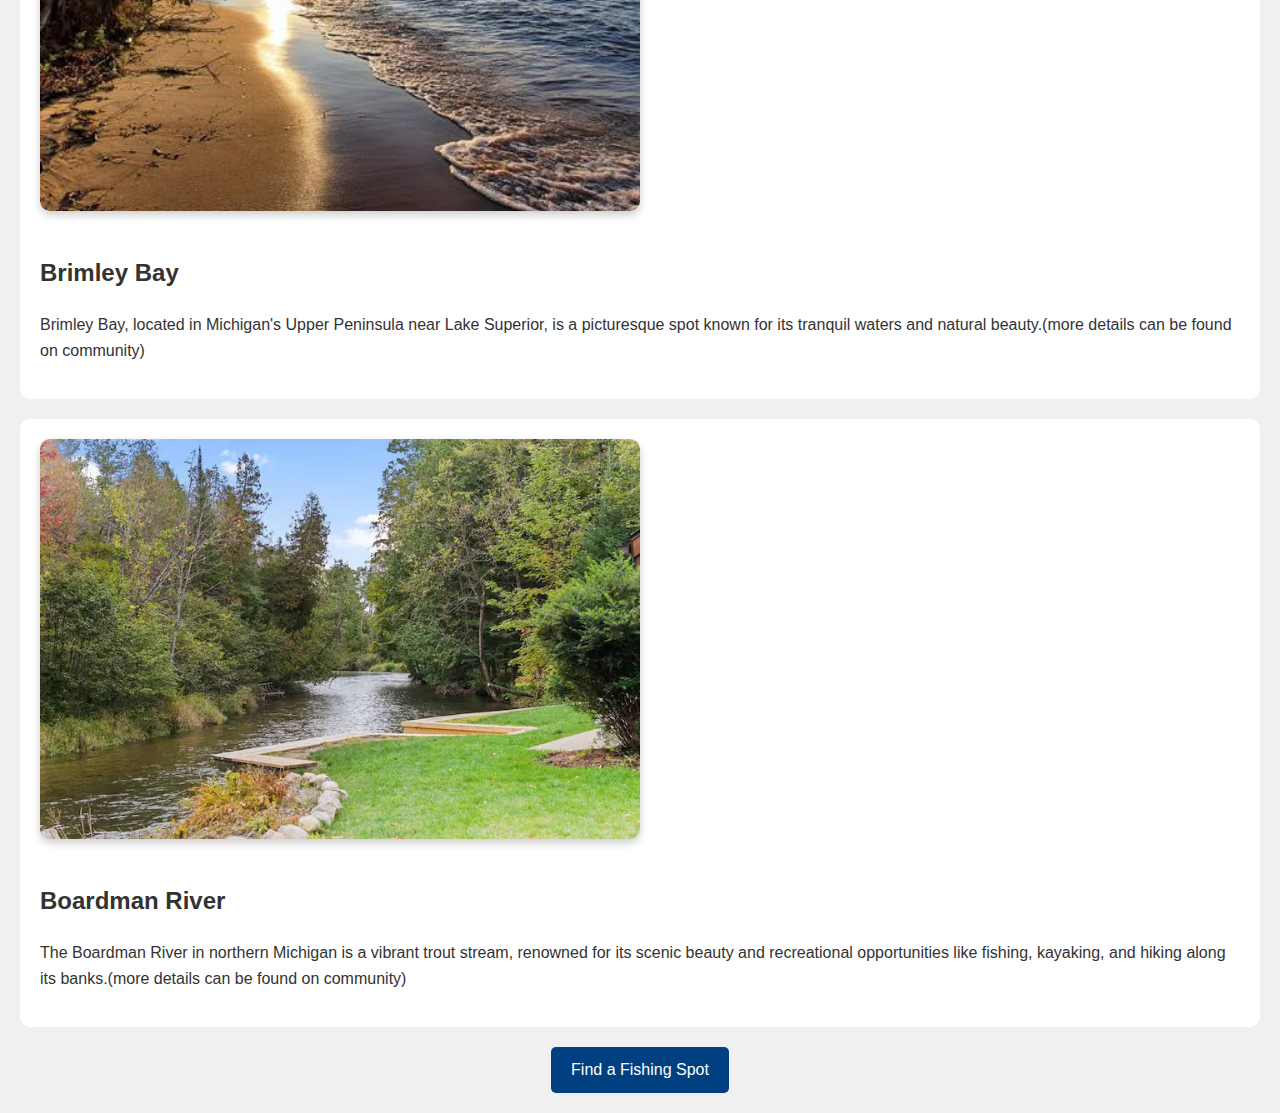
==== commit d58263dc: "updates" ====
--- a/index.html
+++ b/index.html
@@ -13,8 +13,9 @@
             <ul>
                 <li><a href="index.html">Home</a></li>
                 <li><a href="community.html">Community</a></li>
+                <li><a href="index.html#locations">Locations</a></li>
                 <li><a href="login.html">Login/Signup</a></li>
-                <li><a href="#locations">Locations</a></li>
+                
             </ul>
         </nav>
     </header>
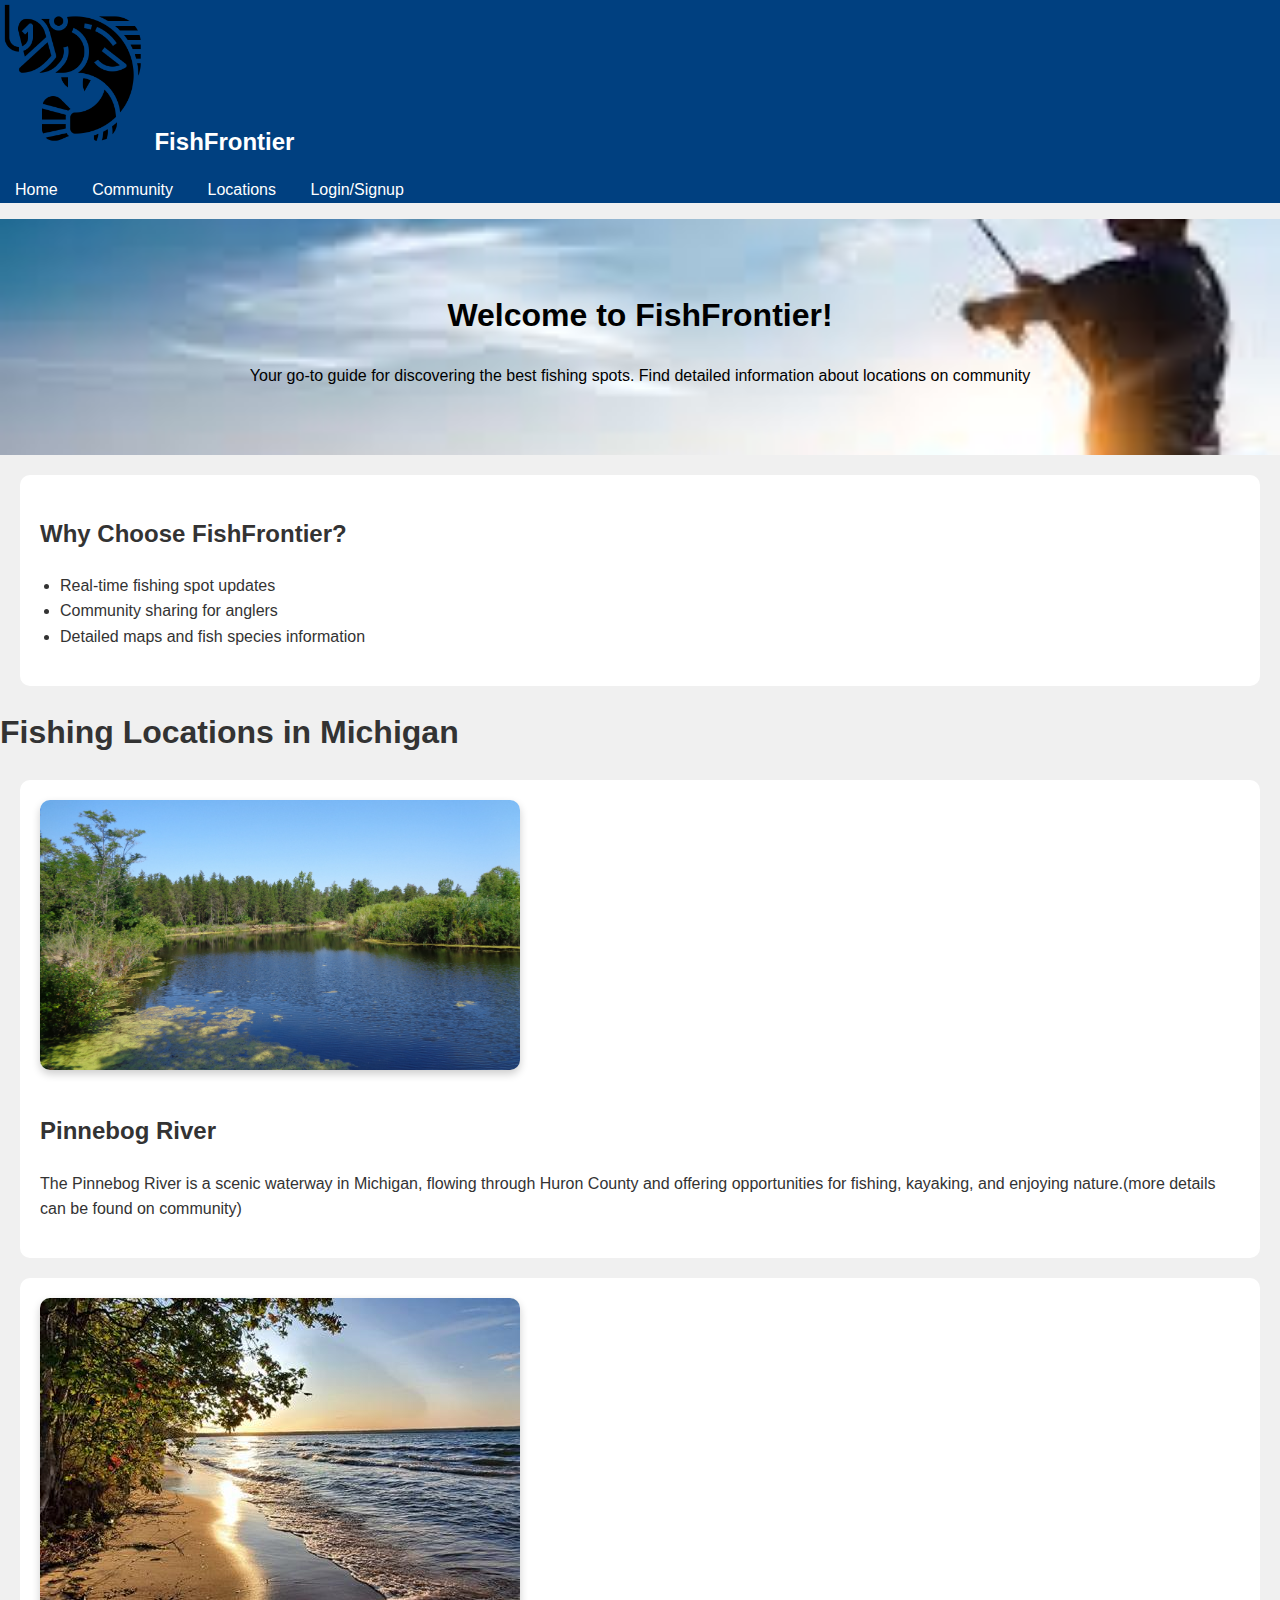
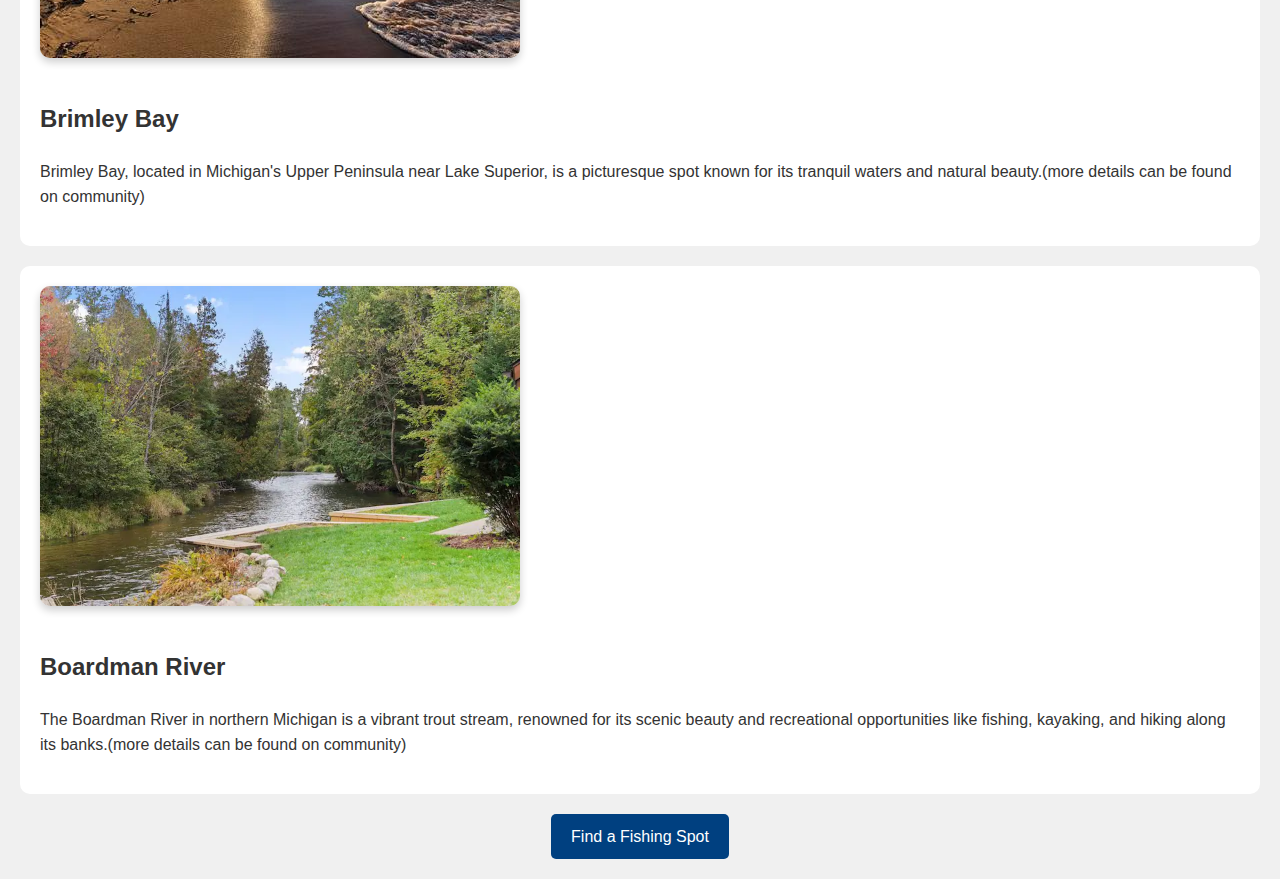
==== commit c4a4f0aa: "updates" ====
--- a/index.html
+++ b/index.html
@@ -8,7 +8,7 @@
 </head>
 <body>
     <header class="sticky-header">
-        <img src="fishing.png" alt="Logo" class="logo">
+        <img src="fishing.png" alt="Logo" class="logo"> <span class="site-name">FishFrontier</span>
         <nav>
             <ul>
                 <li><a href="index.html">Home</a></li>
--- a/style.css
+++ b/style.css
@@ -77,9 +77,15 @@
     border-radius: 10px;
 }
 
+.site-name {
+    color: white;
+    font-size: 1.5em;
+    font-weight: bold;
+}
+
 .location img {
-    width: 50%;
-    height: auto;
+    width: 40%;
+    height: 40%;
     border-radius: 10px;
     box-shadow: 0 4px 8px rgba(0, 0, 0, 0.2);
     margin-bottom: 15px;
